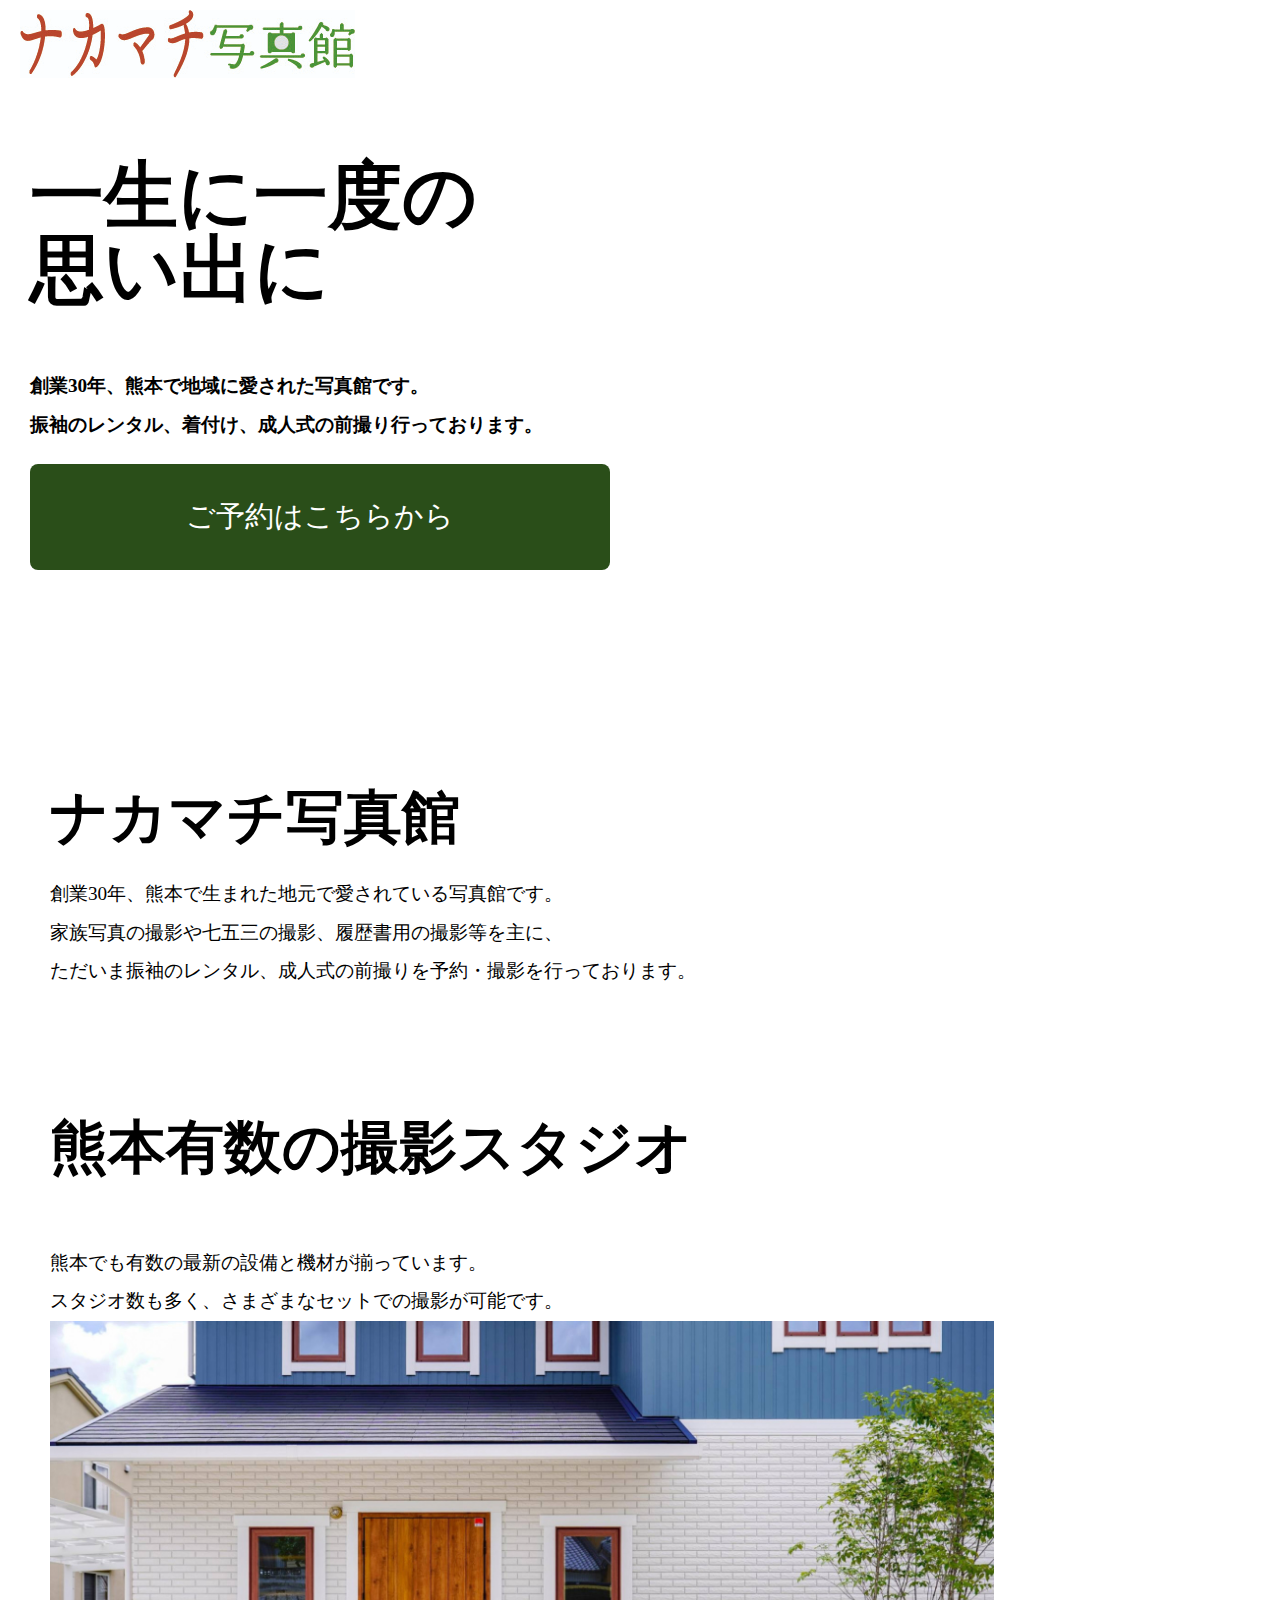
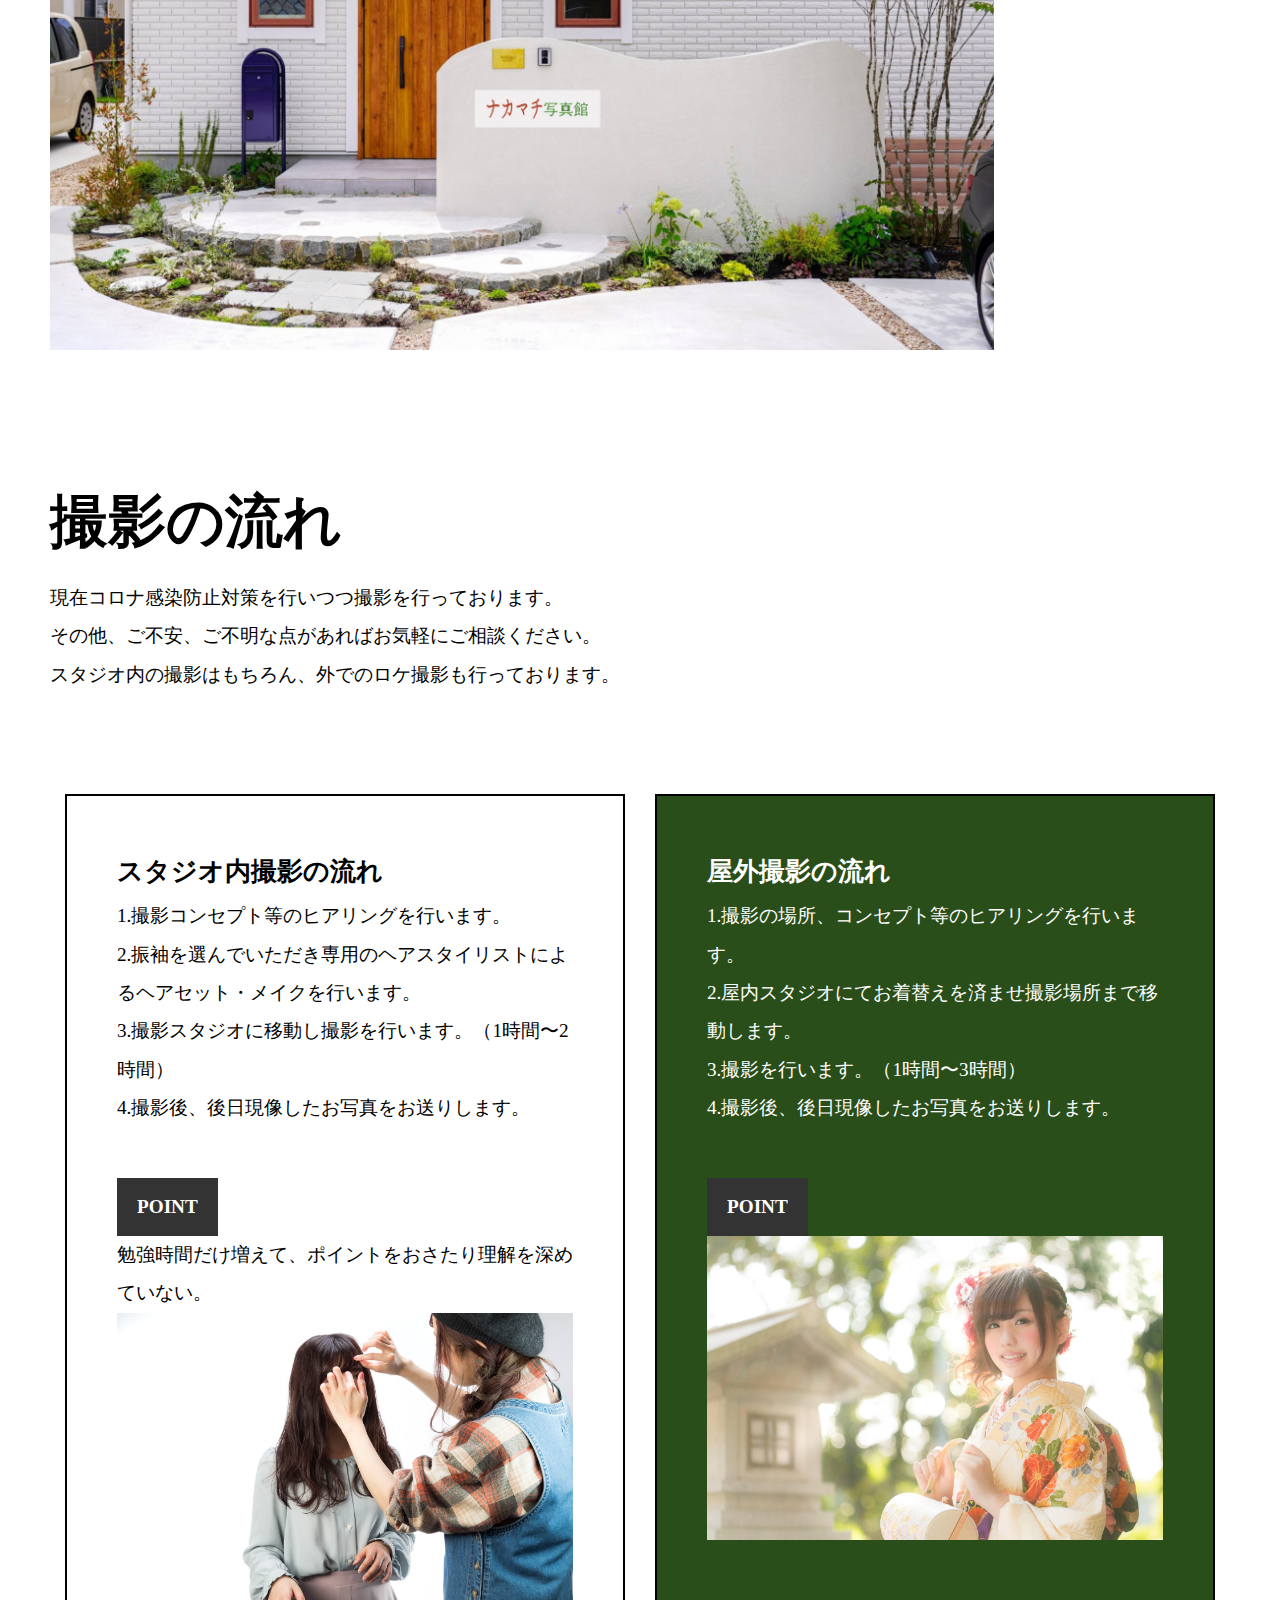
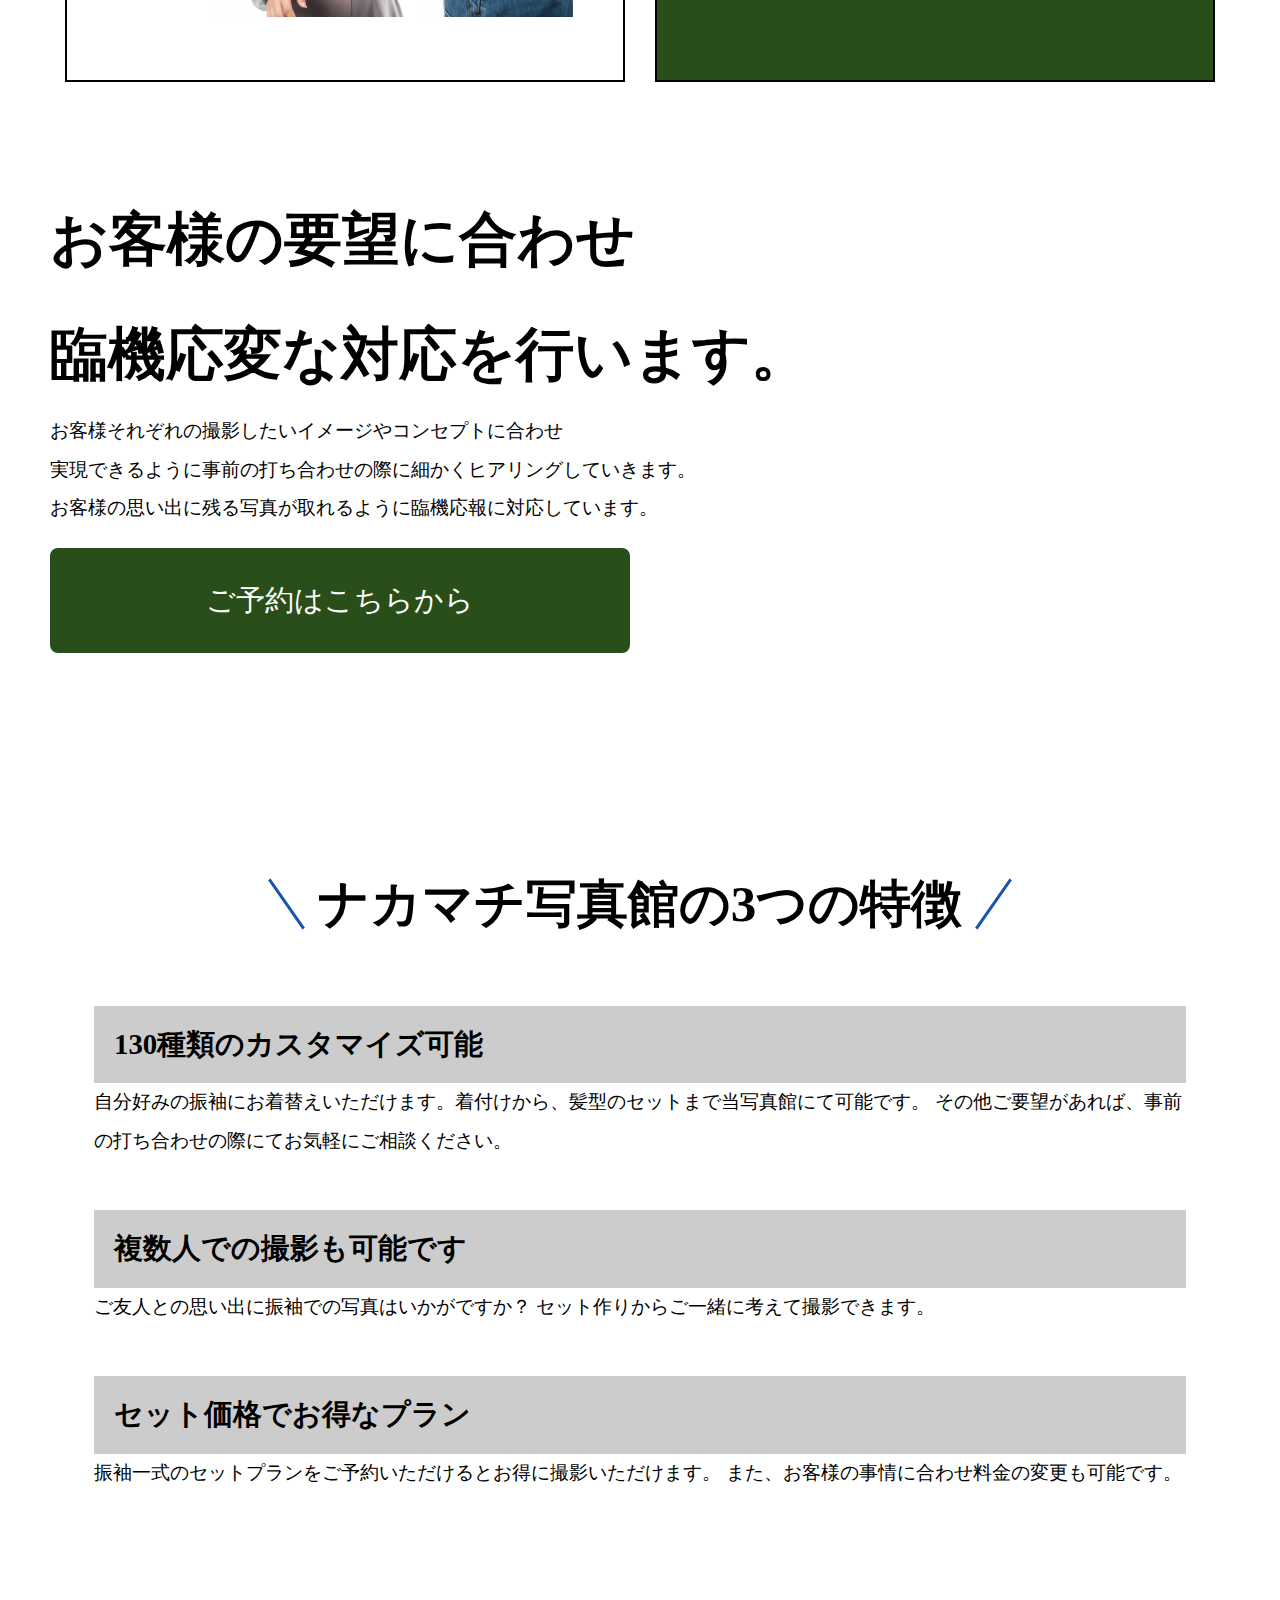
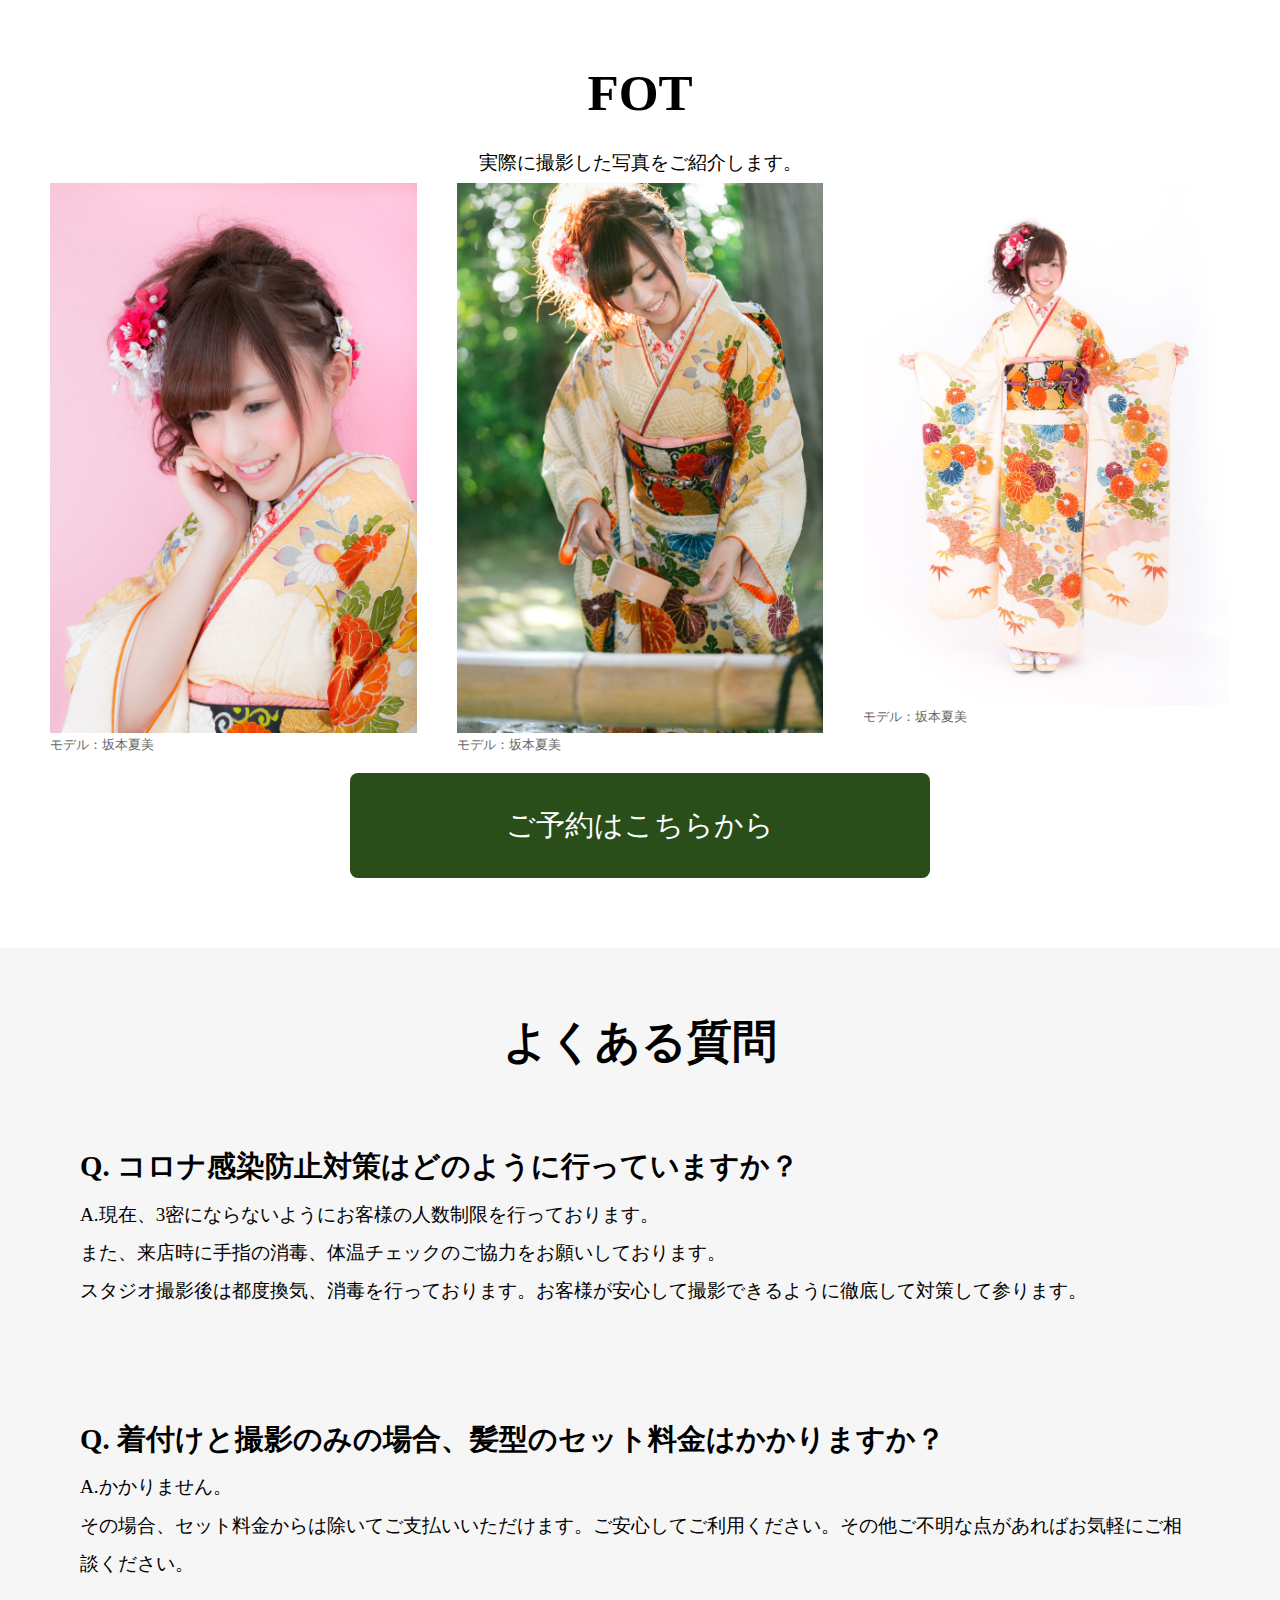
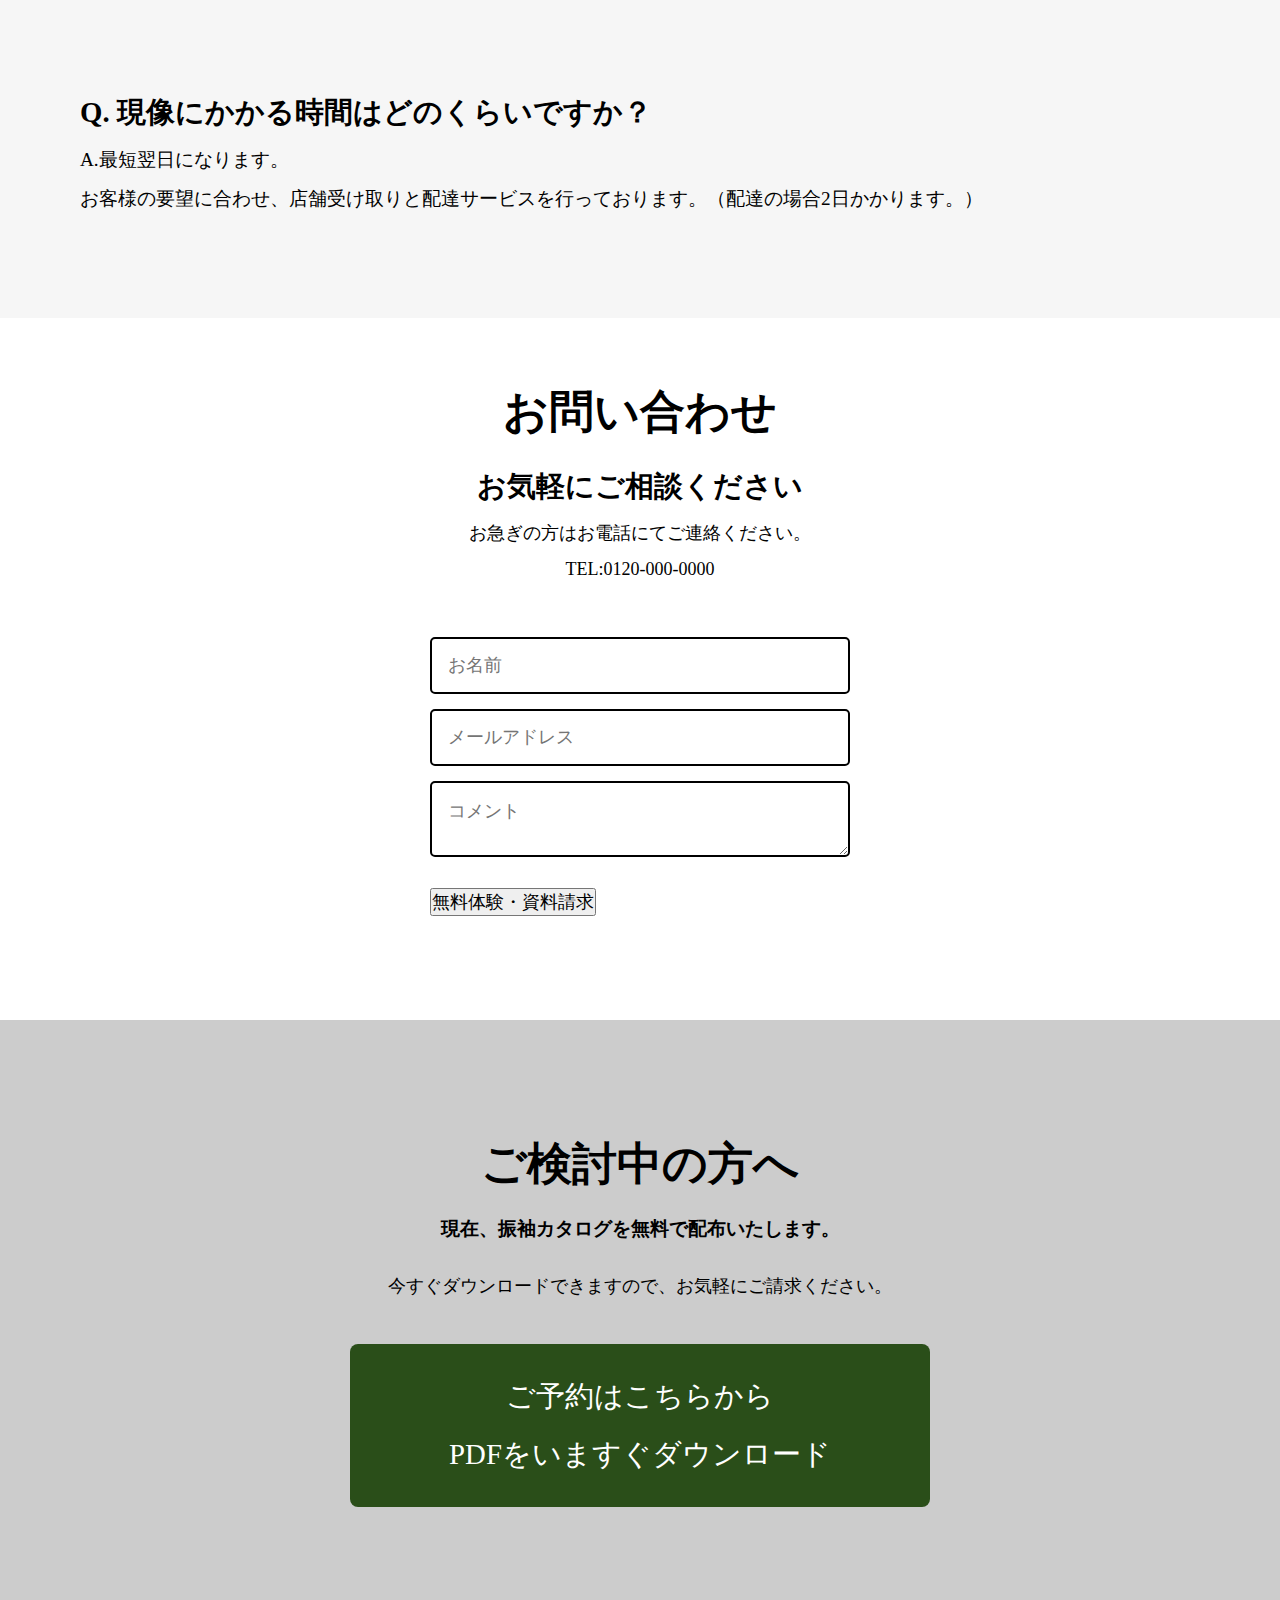
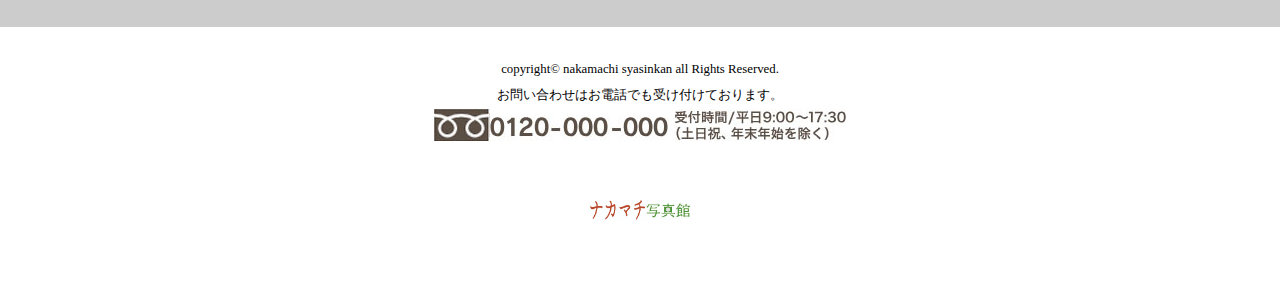
==== lp_tutor_kadai/index.html @ ffc91f4d "Add files via upload" ====
<!doctype html>
<html>
<head>
<meta charset="UTF-8">
<title>振袖レンタルするなら「ナカマチ写真館」</title>
<link href="css/style.css" rel="stylesheet" type="text/css">
<meta name="vieport" content="width=device-width, intial-scale=1">
<meta name="description" content="業界最安の家庭教師はクマデザイン">
</head>

<body>
    <div id="container">
    
    <header>
        <h1 id="logo"><a href="#"><img src="images/1/300ppi/ 1.jpg" alt="ナカマチ写真館"></a></h1>
        </header>
        
        <main>
        <section>
            <div class="mainlayer">
            <div class="layer-txt">一生に一度の<br />思い出に</div>
            <div class="layer-bg"></div>
            <div class="layer-btn">
                <p>創業30年、熊本で地域に愛された写真館です。<br />
                振袖のレンタル、着付け、成人式の前撮り行っております。</p>
                <div class="btncontactarea">
                <a href="#cta" class="btn_blue"><span class="bl__text">ご予約はこちらから</span></a>
                </div>
                </div>
            </div><!--/mainlayer-->
            </section>
            
            
            
            <section>
                <div class="problem">
                <h2>ナカマチ写真館<span class="break-sm"></span></h2>
                <p>創業30年、熊本で生まれた地元で愛されている写真館です。<br />
                <span class="break-sm">家族写真の撮影や七五三の撮影、履歴書用の撮影等を主に、</span><br />
                ただいま振袖のレンタル、成人式の前撮りを予約・撮影を行っております。<br />
                </p>
                
                <h3>熊本有数の撮影スタジオ</h3>
                <p><br />
                熊本でも有数の最新の設備と機材が揃っています。<br  />
                スタジオ数も多く、さまざまなセットでの撮影が可能です。</p>
                
                <img src="images/41193473_m.jpg" alt="4:2:4" class="ai">
                
                <h3>撮影の流れ</h3>
                <p>現在コロナ感染防止対策を行いつつ撮影を行っております。<br />
                その他、ご不安、ご不明な点があればお気軽にご相談ください。<br />
                スタジオ内の撮影はもちろん、外でのロケ撮影も行っております。</p>
                
                <div class="yesnorow">
                <div class="yesnobox">
                    <h4>スタジオ内撮影の流れ</h4>
                    <p>1.撮影コンセプト等のヒアリングを行います。</p>
                    <p>2.振袖を選んでいただき専用のヘアスタイリストによるヘアセット・メイクを行います。</p>
                    <p>3.撮影スタジオに移動し撮影を行います。（1時間〜2時間）</p>
                    <p>4.撮影後、後日現像したお写真をお送りします。</p>
                <h5>POINT</h5>
                    <div class="pointdetail">勉強時間だけ増えて、ポイントをおさたり理解を深めていない。</div>
                    <img src="images/1/yuka522053_TP_V.jpg" alt="髪をセットしている様子">
                    </div>
                    <div class="yesnobox yes">
                    <h4>屋外撮影の流れ</h4>
                    <p>1.撮影の場所、コンセプト等のヒアリングを行います。</p>
                    <p>2.屋内スタジオにてお着替えを済ませ撮影場所まで移動します。</p>
                    <p>3.撮影を行います。（1時間〜3時間）</p>
                    <p>4.撮影後、後日現像したお写真をお送りします。</p>
                <h5>POINT</h5>
                     <div class="pointdetail"></div>
                    <img src="images/1/kys150922136993_TP_V.jpg" alt="屋外撮影">
                </div>
                </div>
                
                <h3>お客様の要望に合わせ<br />臨機応変な対応を行います。</h3>
                <p>お客様それぞれの撮影したいイメージやコンセプトに合わせ<br />
                実現できるように事前の打ち合わせの際に細かくヒアリングしていきます。</p>
                <p>お客様の思い出に残る写真が取れるように臨機応報に対応しています。</p>
                    <div class="btncontactarea">
                    <a href="#cta" class="btn_blue"><span class="bl__text">ご予約はこちらから</span></a>
                    </div>
                </div><!--/problem-->
                </section>
                
                <section>
                <div class="howto">
                <h2>ナカマチ写真館の3つの特徴</h2>
                    <dl>
                    <dt>130種類のカスタマイズ可能</dt>
                    <dd>自分好みの振袖にお着替えいただけます。着付けから、髪型のセットまで当写真館にて可能です。
                        その他ご要望があれば、事前の打ち合わせの際にてお気軽にご相談ください。</dd>
                    <dt>複数人での撮影も可能です</dt>
                    <dd>ご友人との思い出に振袖での写真はいかがですか？
                        セット作りからご一緒に考えて撮影できます。</dd>
                    <dt>セット価格でお得なプラン</dt>
                    <dd>振袖一式のセットプランをご予約いただけるとお得に撮影いただけます。
                        また、お客様の事情に合わせ料金の変更も可能です。</dd>
                    </dl>
                    </div><!--/howto-->
                </section>
                
                
                
                <section>
                <div class="works">
                <h2>FOT</h2>
                <p class="text-center">実際に撮影した写真をご紹介します。<br />
                    </p>
                    <div class="worksrow">
                    <div class="worksbox">
                        <a href="#" target="_blank"><img src="images/1/KIM150922467562_TP_V.jpg" alt="実際の撮影写真"><br />モデル：坂本夏美</a>
                        </div>
                     <div class="worksbox">
                        <a href="#" target="_blank"><img src="images/1/1205saya0I9A7275_TP_V.jpg" alt="実際の撮影写真"><br />モデル：坂本夏美</a>
                        </div>
                     <div class="worksbox">
                        <a href="#" target="_blank"><img src="images/1/KC150922207342_TP_V.jpg" alt="実際の撮影写真"><br />モデル：坂本夏美</a>
                        </div>
                    </div>
                    <div class="btncontactarea">
                    <a href="#cta" class="btn_blue m-auto"><span class="bl__text">ご予約はこちらから</span></a>
                    </div>
                </div><!--/works-->
                </section>
                
                
                
                <section>
                <div class="faq">
                <h2>よくある質問</h2>
                    <div class="faqlist">
                    <div class="faqtitle">Q. コロナ感染防止対策はどのように行っていますか？</div>
                    <div class="faqdeztail">
                    A.現在、3密にならないようにお客様の人数制限を行っております。<br />
                    また、来店時に手指の消毒、体温チェックのご協力をお願いしております。<br />
                    スタジオ撮影後は都度換気、消毒を行っております。お客様が安心して撮影できるように徹底して対策して参ります。
                    </div>
                    </div>
                    
                    <div class="faqlist">
                    <div class="faqtitle">Q. 着付けと撮影のみの場合、髪型のセット料金はかかりますか？</div>
                    <div class="faqdetail">
                    A.かかりません。<br />
                    その場合、セット料金からは除いてご支払いいただけます。ご安心してご利用ください。その他ご不明な点があればお気軽にご相談ください。<br />
                    </div>
                    </div>
                    
                    <div class="faqlist">
                    <div class="faqtitle">Q. 現像にかかる時間はどのくらいですか？</div>
                    <div class="faqdetail">
                    A.最短翌日になります。<br />
                    お客様の要望に合わせ、店舗受け取りと配達サービスを行っております。（配達の場合2日かかります。）
                    </div>
                    </div>
                    </div><!--/faq-->
                    </section>
                    
                    <section id="cta">
                    <div class="cta">
                        <h2>お問い合わせ</h2>
                        <h3>お気軽にご相談ください</h3>
                        <p>お急ぎの方はお電話にてご連絡ください。<br />TEL:0120-000-0000</p>
                            <form>
                                <input name="name" type="text" class="feedback-input" placeholder="お名前" />
                                <input name="email" type="text" class="feedback-input" placeholder="メールアドレス" />
                                <textarea name="text" class="feedback-input" placeholder="コメント"></textarea>
                                <input type="submit" value="無料体験・資料請求" />                                      
                            </form>
                        </div><!--/cta-->
                    </section>
                    
                    <section>
                    <div class="downroad">
                        <h2>ご検討中の方へ</h2>
                        <h3>現在、振袖カタログを無料で配布いたします。</h3>
                        <p>今すぐダウンロードできますので、お気軽にご請求ください。</p>
                        <div class="btncontactarea">
                        <a href="#cta" class="btn_blue m-auto"><span class="bl__text">ご予約はこちらから<br />
                        PDFをいますぐダウンロード</span></a>
                        </div>
                        </div><!--/downroad-->
                    </section>
             </main>
                    
                    <footer>
                    <small>copyright&copy; nakamachi syasinkan all Rights Reserved.</small><br />
                    お問い合わせはお電話でも受け付けております。
                    <div><img src="images/footer_tel.jpg" alt="telephone"></div>
                    <div class="footer-logo"><a href="#"><img src="images/1/300ppi/ 1.jpg" alt="ナカマチ写真館"></a></div>
                    </footer>
    
    </div><!--/container-->
</body>
</html>
---- lp_tutor_kadai/css/style.css ----
@charset "UTF-8";
* {box-sizing: border-box; margin: 0px; padding: 0px; font-size: 100%;}
body {
    margin: 0px;
    padding: 0px;
    color: #000;
    font-family:”游ゴシック　Medium”, "Yu gothic Medium", "游ゴシック体" ,YuGothic, "ヒラギノ角ゴ　pro w3", "hiragino kaku gothic pro" "メイリオ", Meiryo, "MS Pゴシック" "MS PGothic", sans-serif;
    font-size: 18px;
    line-height: 2;
    background: #fff;
}
img {border: none; max-width: 100%; height: auto;}
a   {color: #666; text-decoration: none; transform: 0.3s;}

.text-center {text-align: center;}
.text-right  {text-align: right;}
.text-left   {text-align: left;}
.m-auto      {margin: auto;}

#container {max-width: 1400px; margin: 0 auto; padding: 0;}
header {padding: 10px 20px;}
header #log img {width: 140px;}
footer {text-align: center; padding: 30px 0px 10px; font-size: 0.8rem;}
footer .footer-logo {width: 100px; margin: 50px auto;}
/* スマホ用調整　*/
@media screen and (max-width:767px){
    #container {width: auto;}
    footer {text-align: center; padding: 10px;}
    .bleak-sm {display: block;}
}

.mainlayer {position: relative; height: 580px;}
.mainlayer .layer-txt {line-height: 1; font-size: 4.6rem; font-weight: bold; padding: 60px 30px;}
.mainlayer .layer-bg {width: 1400px; height: 580px; background: url("../../../../../Documents/hp/定 1.png") no-repeat bottom right; position: absolute; z-index: -1;  right: 0; bottom: 0; }/*max-width→*/
.mainlayer .layer-btn {padding: 0px 30px;}
.mainlayer .layer-btn p {font-size: 1.2rem; font-weight: bold;}
/* スマホ用調整　*/
@media screen and (max-width:767px){
    .mainlayer {height: auto;}
    .mainlayer .layer-txt {font-size: 2.2rem; padding: 40px 10px;}
    .mainlayer .layer-bg {width: auto; height: 460px; position:inline;}
    .mainlayer .layer-btn {padding: 30px 20px; width: auto;}
}

.problem {background:#fff; font-size:1.2rem; color:#000; padding:80px 50px;}
.problem h2 {font-size:3.6rem; }
.problem h3 {font-size:3.6rem;  margin-top: 100px;}
.problem h4 {font-size:1.6rem; font-weight:bold; color: #000;}
.problem h5 {font-size:1.2rem; font-weight:bold; color: #fff; background:#333; display:inline-block; padding:10px 20px; margin-top:50px;}
.problem img.ai {width:80%;}
.problem .yesnorow {display: flex; justify-content: space-between; margin-top: 100px; }
.problem .yesnobox {width: 50%; border: solid 2px #000; padding: 50px; margin: 0 15px;}
.problem .yes {background: #2A4E19; color: #fff; }
.problem .yes h4 {color: #fff;}
.problem .yes h5 {background:#333;}
/* スマホ用調整　*/
@media screen and (max-width:767px){
    .problem {padding: 50px 20px;}
    .problem h2 {font-size: 2.4rem; color: #000; line-height: 1.2; margin-bottom: 20px;}
    .problem h3 {font-size: 2.2rem; color: #000; line-height: 1.2; margin-bottom: 20px;}
    .problem img.ai {width: 100%;}
    .problem .yesnorow {display: block;}
    .problem .yesnobox {width: 100%; padding: 20px; margin: 0 0 50px 0; }
}

.howto {font-size: 2.2rem; color: #000; padding: 50px 30px; margin: auto; width: 90%;}
.howto h2 {font-size: 3.2rem; font-weight: bold; display: flex; justify-content: center; align-items: center; margin: 50px 0;}
.howto h2::before, .howto h2::after {content: ''; width: 3px; height: 60px; background: #1755aa;}
.howto h2::before {margin-right: 30px; transform: rotate(-35deg);}
.howto h2::after {margin-left: 30px; transform: rotate(35deg);}
.howto dl {padding: 0px 0px; margin-bottom: 20px;}
.howto dt {font-size: 1.8rem; font-weight: bold; background: #ccc; padding: 10px 20px;}
.howto dd {font-size: 1.2rem; margin-bottom: 50px;}
/* スマホ用調整　*/
@media screen and (max-width:767px){
    .howto {padding: 0; width: 98%;}
    .howto h2 {font-size: 1.8rem; padding: 20px 0;}
    .howto dt {font-size: 1.4rem;}
    .howto dd {padding: 20px;}
}

.works {font-size: 1.2rem; color: #000; padding: 50px 30px;}
.works h2 {font-size: 3.2rem; font-weight: bold; text-align: center;}
.works .worksrow {display: flex; justify-content: space-between;}
.works .worksrow .worksbox {width: calc(100%/3); padding: 0 20px; font-size: 0.8rem; line-height: 1rem;}
/* スマホ用調整　*/
@media screen and (max-width:767px){
    .works h2 {font-size: 2.2rem;}
    .works p {font-size: 1.2rem;}
    .works .worksrow .worksbox {padding: 0 5px;}
}

.faq {background:#F6F6F6; font-size: 1.2rem; color: #000; padding: 50px 30px;}
.faq h2 {font-size: 2.8rem; font-weight: bold; text-align: center;}
.faqlist {padding: 50px;}
.faq .faqtitle {font-size: 1.8rem; font-weight: bold;}
.faq .faqdetail{  }
/* スマホ用調整　*/
@media screen and (max-width:767px){
    .faq {padding: 30px 20px;}
    .faq h2 {font-size: 2.2rem;}
    .faqlist {padding: 0px 0px 50px 0px;}
}

.cta {padding: 50px 30px;}
.cta h2 {font-size: 2.8rem; font-weight: bold; text-align: center;}
.cta h3 {font-size: 1.8rem; font-weight: bold; text-align: center;}
.cta p {text-align: center;}
.cta form {max-width: 420px; margin: 50px auto;}
.cta .feedback-input {border-radius: 5px; border: 2px solid #000; padding: 16px; margin-bottom: 15px; width: 100%;}
.cta .feedback-input:focus {border-radius: 2px solid #000;}
.ct textarea {height: 150px; line-height: 150%; resize: vertical;}
[typu="submit"] {
    width: 100%; background: #f000; border-radius: 5px; border: 0; cursor: pointer;
    color: #fff; font-size: 24px; padding: 10px 0; transform: all 0.3s;
}
[typu="submit"]:hover {background: #000;}
/* スマホ用調整　*/
@media screen and (max-width:767px){
    .cta {padding: 30px 20px;}
    .cta h2 {font-size: 1.8rem;}
}

.downroad {background: #ccc; padding: 100px 20px;}
.downroad h2 {font-size: 2.8rem; font-weight: bold; text-align: center;}
.downroad h3 {font-size: 1.2rem; font-weight: bold; text-align: center;}
.downroad p {text-align: center; padding: 20px;}
/* スマホ用調整　*/
@media screen and (max-width:767px){
    .downroad {padding: 50px 20px;}
    .downroad h2 {font-size: 1.8rem;}
    .downroad h3 {text-align: left;}
    .downroad p {text-align: left;}
}

.btncontactarea {margin: 20px 0;}
.btncontactarea a.btn_blue {display: block; padding: 1.5rem 3.0rem; border-radius: 8px; transform: 0.3s; max-width: 580px; background:#2A4E19;}
.btncontactarea a.btn_blue span.bl__text {display: block; position: relative; text-align: center; color: #fff; font-size: 1.8rem;}
a.btn_blue:hover {background: #01b5d0;}
/* スマホ用調整　*/
@media screen and (max-width:767px){
    .btncontactarea a.btn_blue {max-width: 100%; padding: 1.5rem 1.2rem;}
    .btncontactarea a.btn_blue span.bl__text {font-size: 1.2rem;}
}
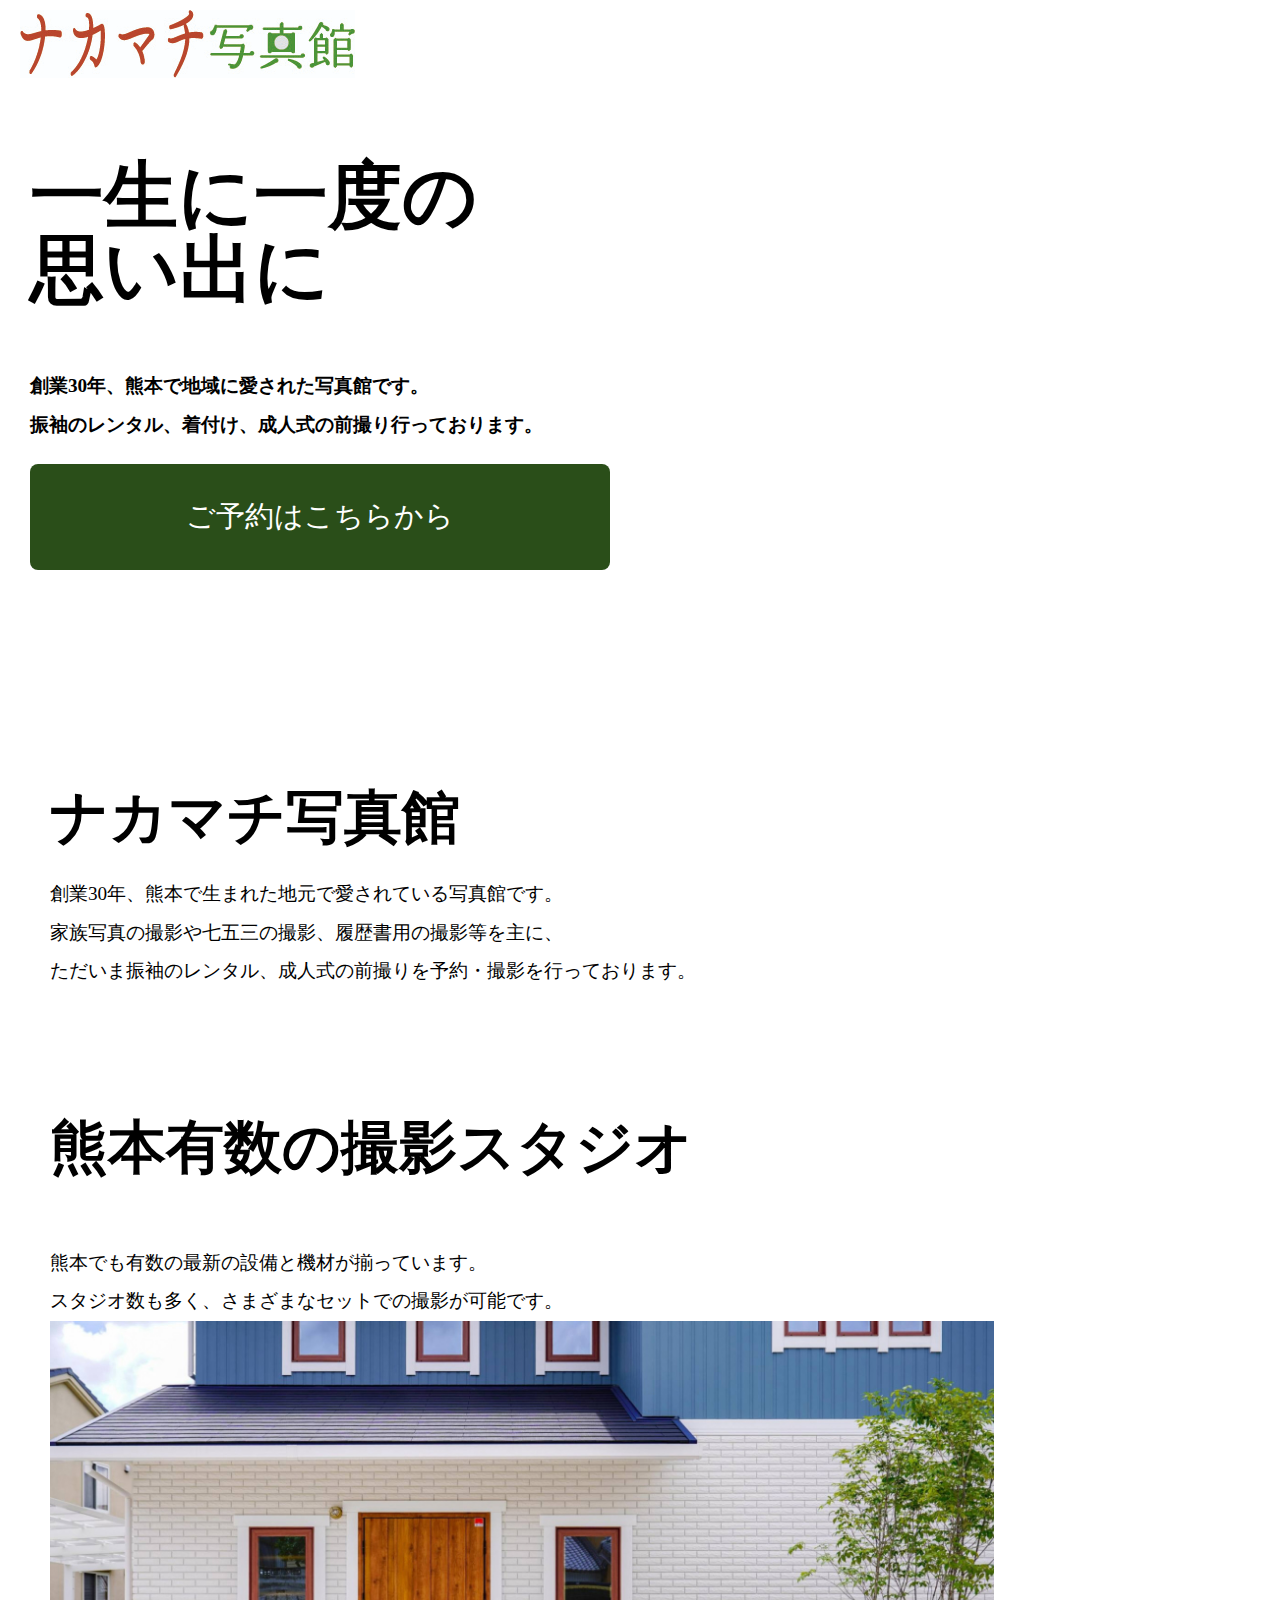
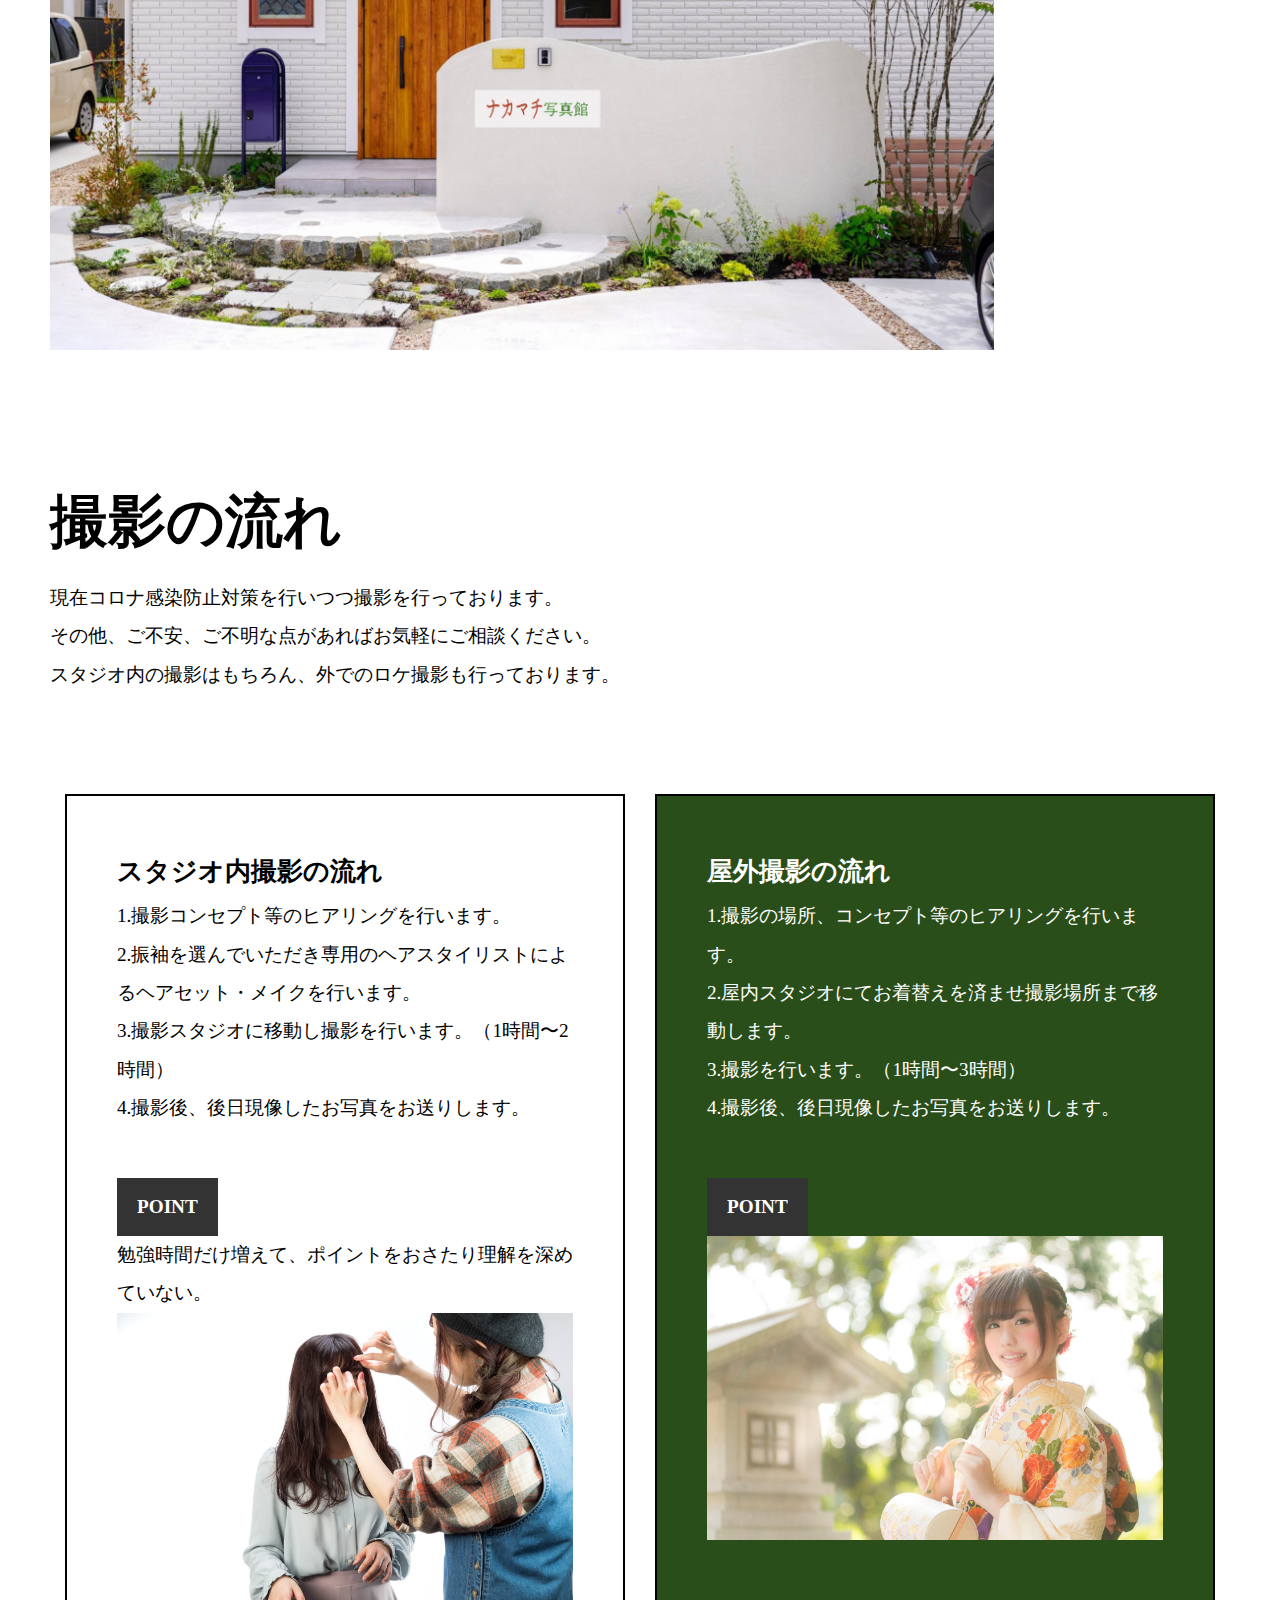
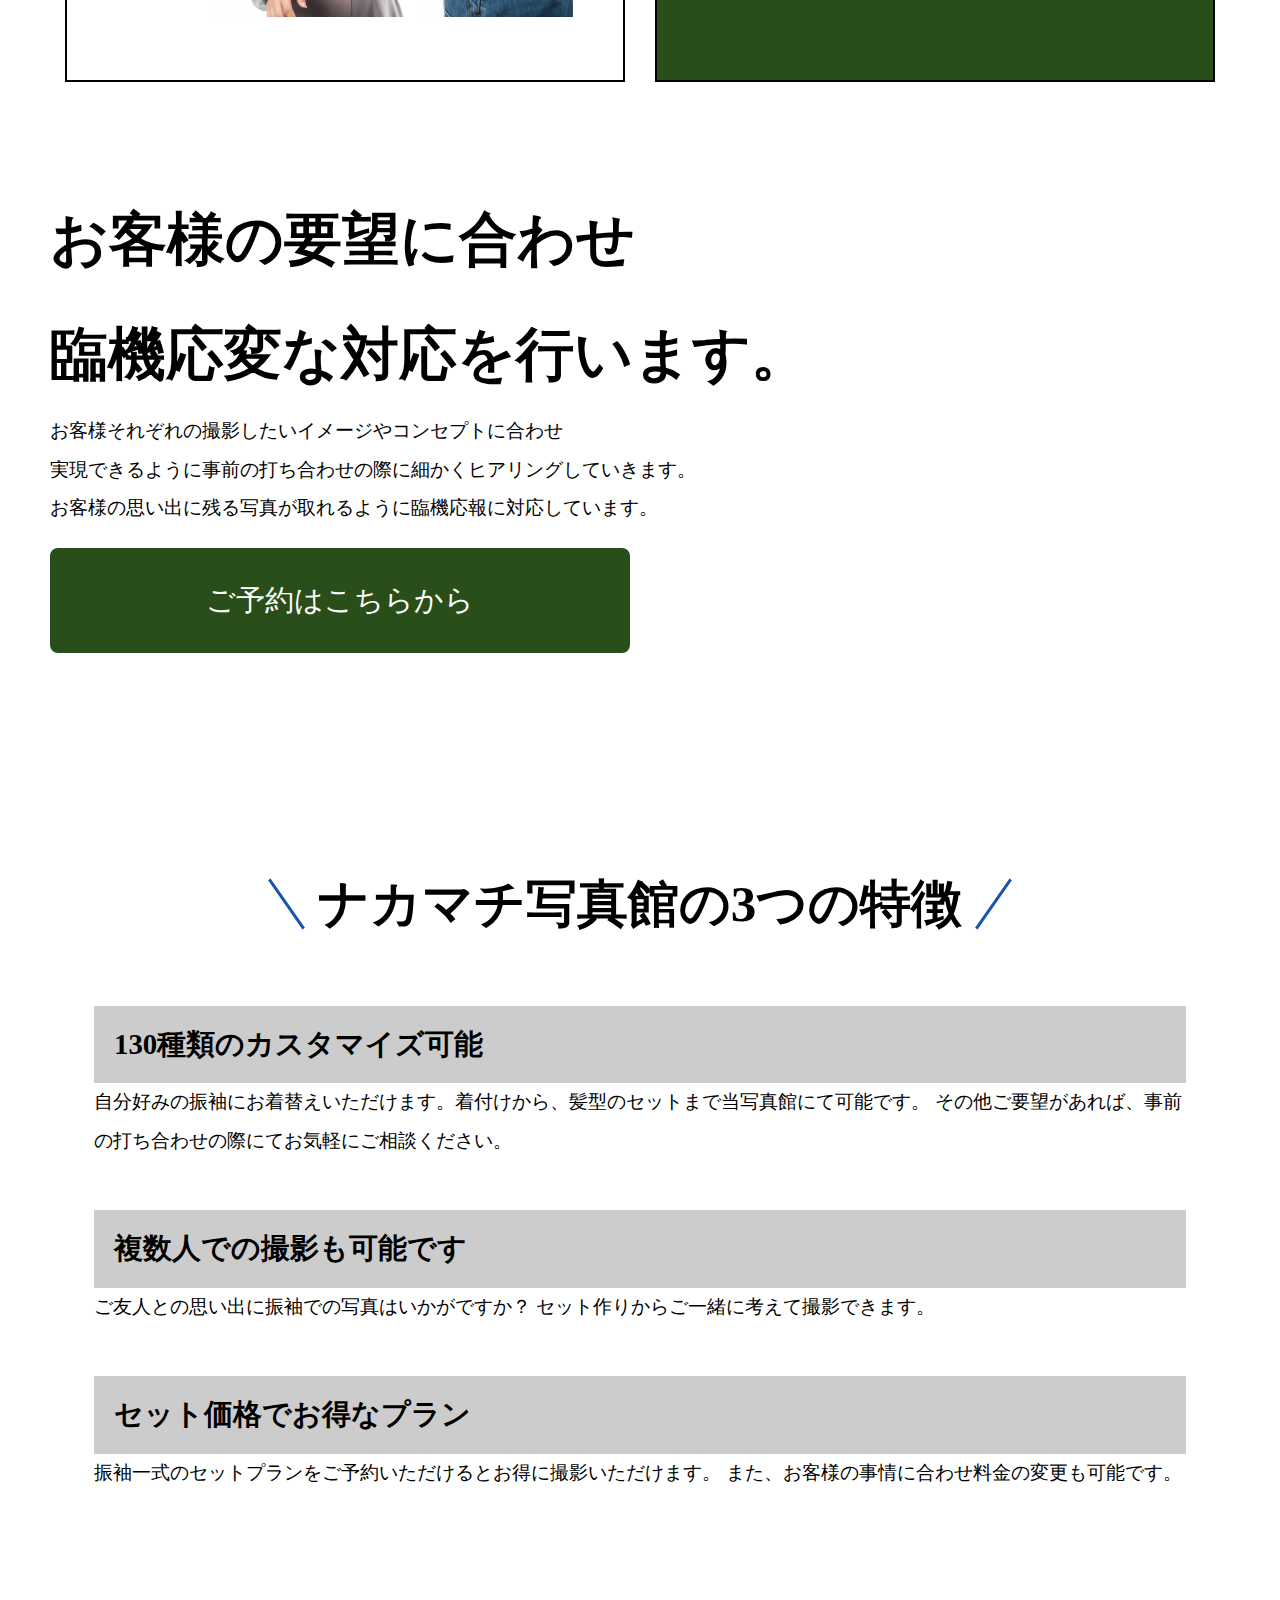
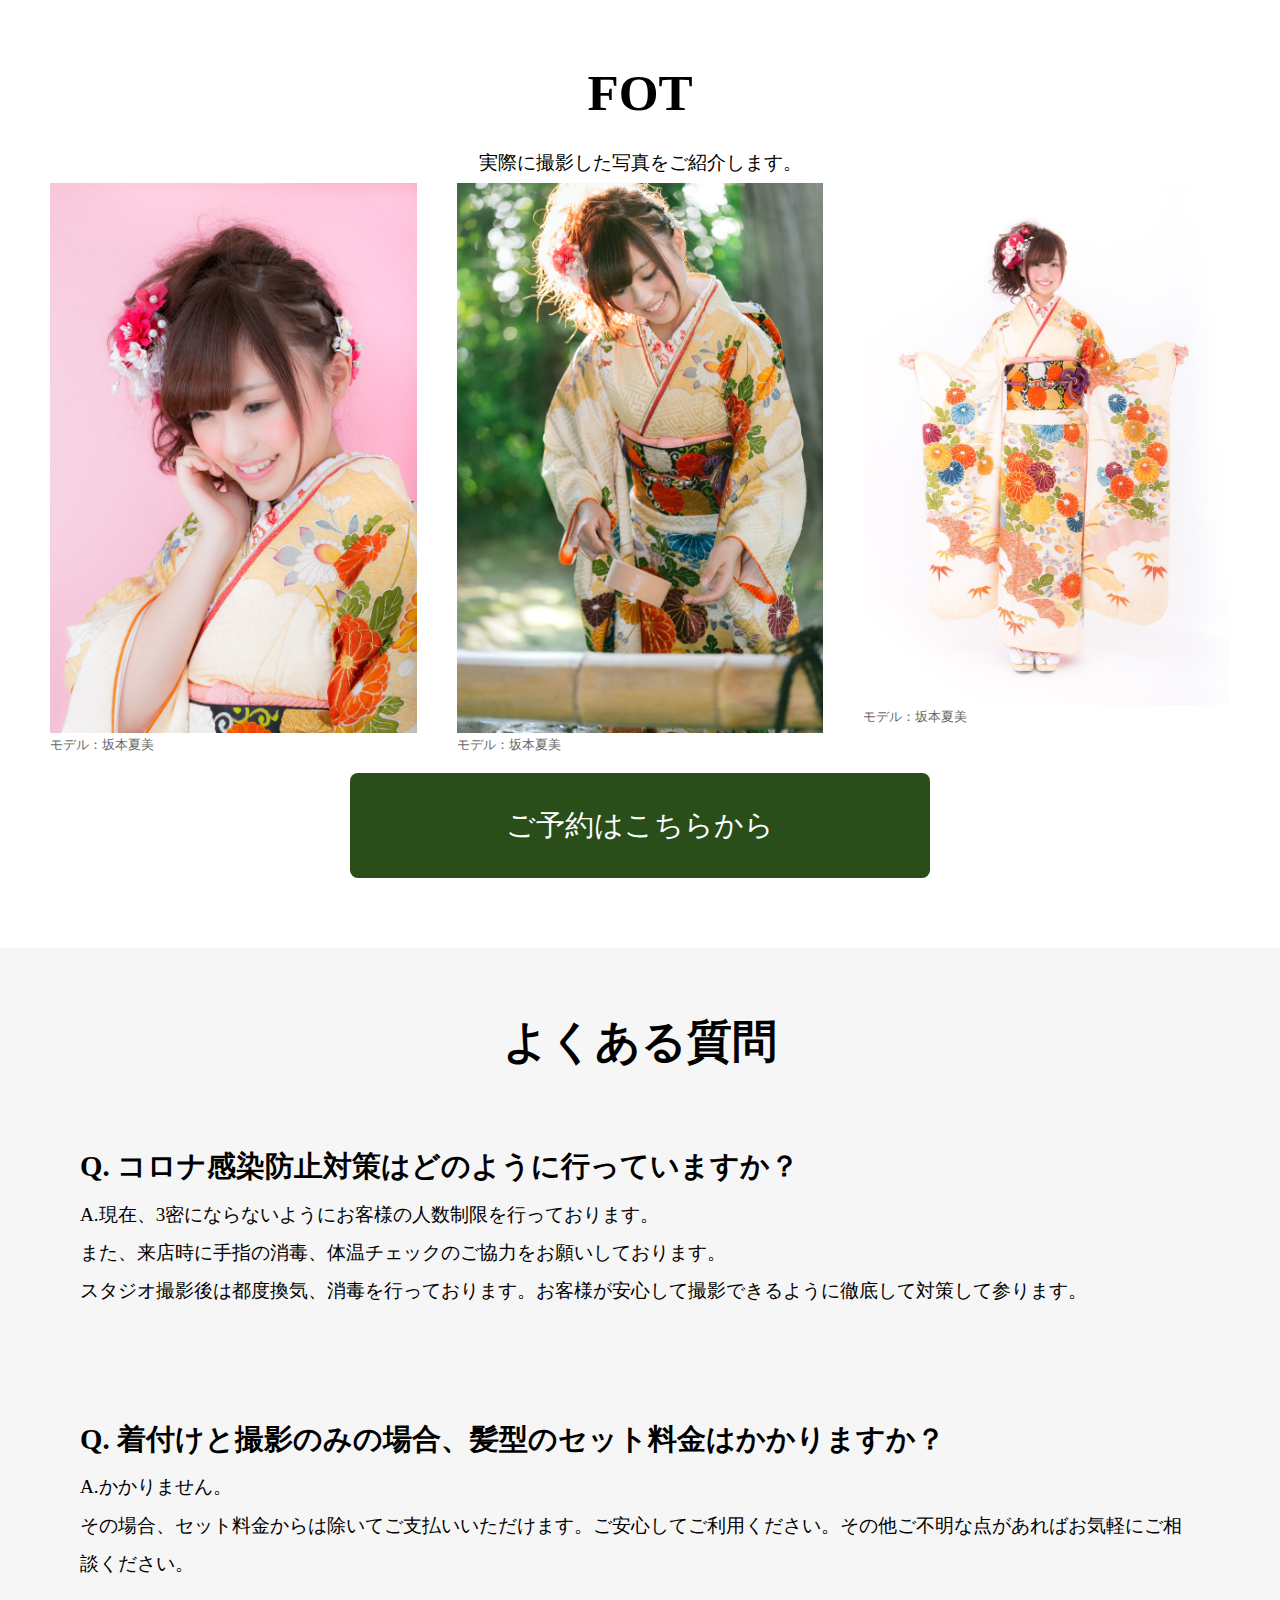
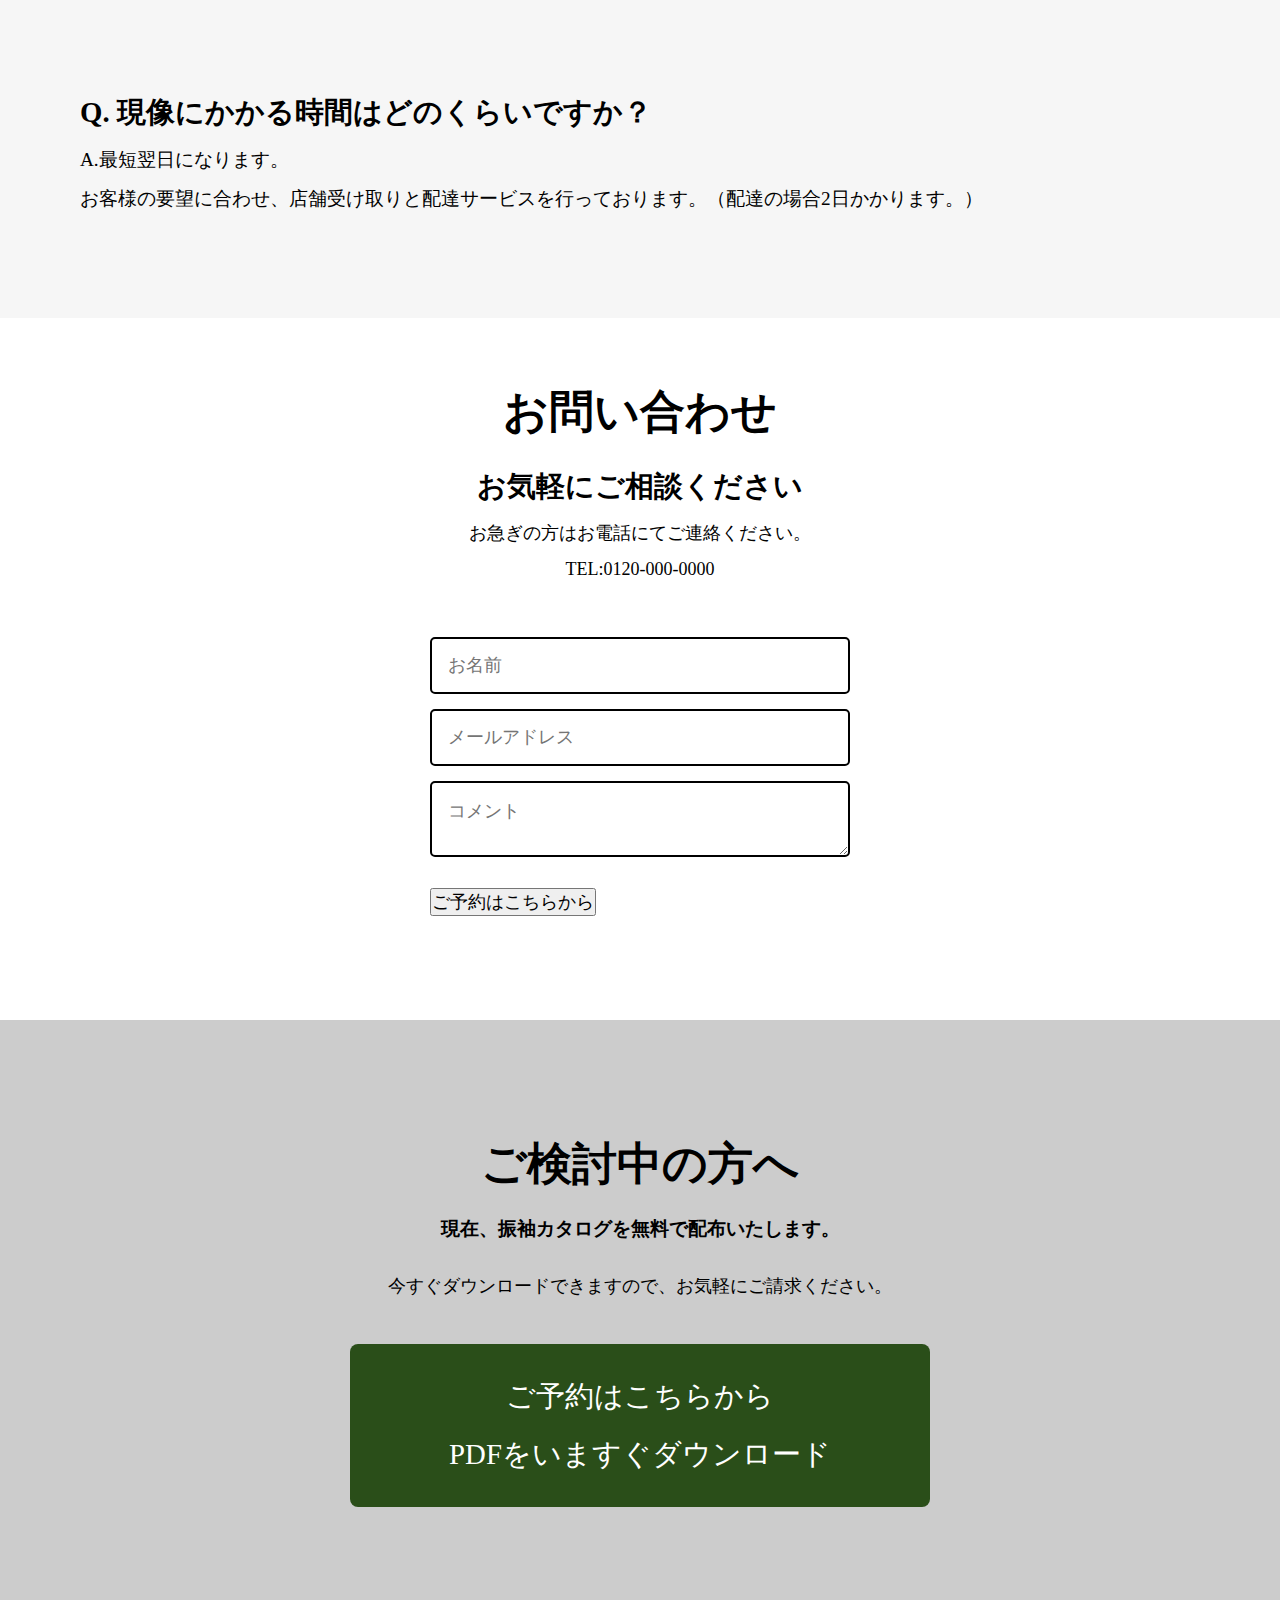
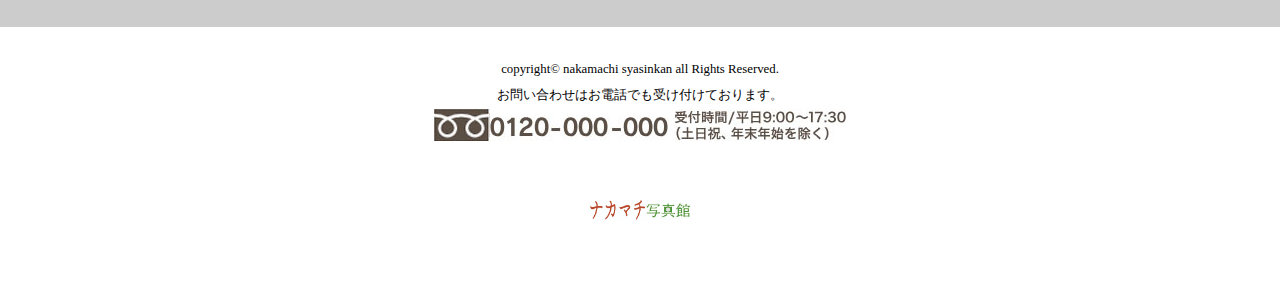
==== commit a7a9bb42: "Add files via upload" ====
--- a/lp_tutor_kadai/index.html
+++ b/lp_tutor_kadai/index.html
@@ -12,7 +12,7 @@
     <div id="container">
     
     <header>
-        <h1 id="logo"><a href="#"><img src="images/1/300ppi/ 1.jpg" alt="ナカマチ写真館"></a></h1>
+        <h1 id="logo"><a href="#"><img src="images/ 1.jpg" alt="ナカマチ写真館"></a></h1>
         </header>
         
         <main>
@@ -61,7 +61,7 @@
                     <p>4.撮影後、後日現像したお写真をお送りします。</p>
                 <h5>POINT</h5>
                     <div class="pointdetail">勉強時間だけ増えて、ポイントをおさたり理解を深めていない。</div>
-                    <img src="images/1/yuka522053_TP_V.jpg" alt="髪をセットしている様子">
+                    <img src="images/yuka522053_TP_V.jpg" alt="髪をセットしている様子">
                     </div>
                     <div class="yesnobox yes">
                     <h4>屋外撮影の流れ</h4>
@@ -71,7 +71,7 @@
                     <p>4.撮影後、後日現像したお写真をお送りします。</p>
                 <h5>POINT</h5>
                      <div class="pointdetail"></div>
-                    <img src="images/1/kys150922136993_TP_V.jpg" alt="屋外撮影">
+                    <img src="images/kys150922136993_TP_V.jpg" alt="屋外撮影">
                 </div>
                 </div>
                 
@@ -111,13 +111,13 @@
                     </p>
                     <div class="worksrow">
                     <div class="worksbox">
-                        <a href="#" target="_blank"><img src="images/1/KIM150922467562_TP_V.jpg" alt="実際の撮影写真"><br />モデル：坂本夏美</a>
+                        <a href="#" target="_blank"><img src="images/KIM150922467562_TP_V.jpg" alt="実際の撮影写真"><br />モデル：坂本夏美</a>
                         </div>
                      <div class="worksbox">
-                        <a href="#" target="_blank"><img src="images/1/1205saya0I9A7275_TP_V.jpg" alt="実際の撮影写真"><br />モデル：坂本夏美</a>
+                        <a href="#" target="_blank"><img src="images/1205saya0I9A7275_TP_V.jpg" alt="実際の撮影写真"><br />モデル：坂本夏美</a>
                         </div>
                      <div class="worksbox">
-                        <a href="#" target="_blank"><img src="images/1/KC150922207342_TP_V.jpg" alt="実際の撮影写真"><br />モデル：坂本夏美</a>
+                        <a href="#" target="_blank"><img src="images/KC150922207342_TP_V.jpg" alt="実際の撮影写真"><br />モデル：坂本夏美</a>
                         </div>
                     </div>
                     <div class="btncontactarea">
@@ -167,7 +167,7 @@
                                 <input name="name" type="text" class="feedback-input" placeholder="お名前" />
                                 <input name="email" type="text" class="feedback-input" placeholder="メールアドレス" />
                                 <textarea name="text" class="feedback-input" placeholder="コメント"></textarea>
-                                <input type="submit" value="無料体験・資料請求" />                                      
+                                <input type="submit" value="ご予約はこちらから" />                                      
                             </form>
                         </div><!--/cta-->
                     </section>
@@ -189,7 +189,7 @@
                     <small>copyright&copy; nakamachi syasinkan all Rights Reserved.</small><br />
                     お問い合わせはお電話でも受け付けております。
                     <div><img src="images/footer_tel.jpg" alt="telephone"></div>
-                    <div class="footer-logo"><a href="#"><img src="images/1/300ppi/ 1.jpg" alt="ナカマチ写真館"></a></div>
+                    <div class="footer-logo"><a href="#"><img src="images/ 1.jpg" alt="ナカマチ写真館"></a></div>
                     </footer>
     
     </div><!--/container-->
--- a/lp_tutor_kadai/css/style.css
+++ b/lp_tutor_kadai/css/style.css
@@ -31,14 +31,15 @@
 
 .mainlayer {position: relative; height: 580px;}
 .mainlayer .layer-txt {line-height: 1; font-size: 4.6rem; font-weight: bold; padding: 60px 30px;}
-.mainlayer .layer-bg {width: 1400px; height: 580px; background: url("../../../../../Documents/hp/定 1.png") no-repeat bottom right; position: absolute; z-index: -1;  right: 0; bottom: 0; }/*max-width→*/
+.mainlayer .layer-bg {width: 1400px; height: 580px; background: url("../../../../../Documents/hp/ header.png") 
+no-repeat bottom right; position: absolute; z-index: -1;  right: 0; bottom: 0; }/*max-width→*/
 .mainlayer .layer-btn {padding: 0px 30px;}
 .mainlayer .layer-btn p {font-size: 1.2rem; font-weight: bold;}
 /* スマホ用調整　*/
 @media screen and (max-width:767px){
     .mainlayer {height: auto;}
     .mainlayer .layer-txt {font-size: 2.2rem; padding: 40px 10px;}
-    .mainlayer .layer-bg {width: auto; height: 460px; position:inline;}
+    .mainlayer .layer-bg {width: auto; height: 460px; position:initial;}
     .mainlayer .layer-btn {padding: 30px 20px; width: auto;}
 }
 
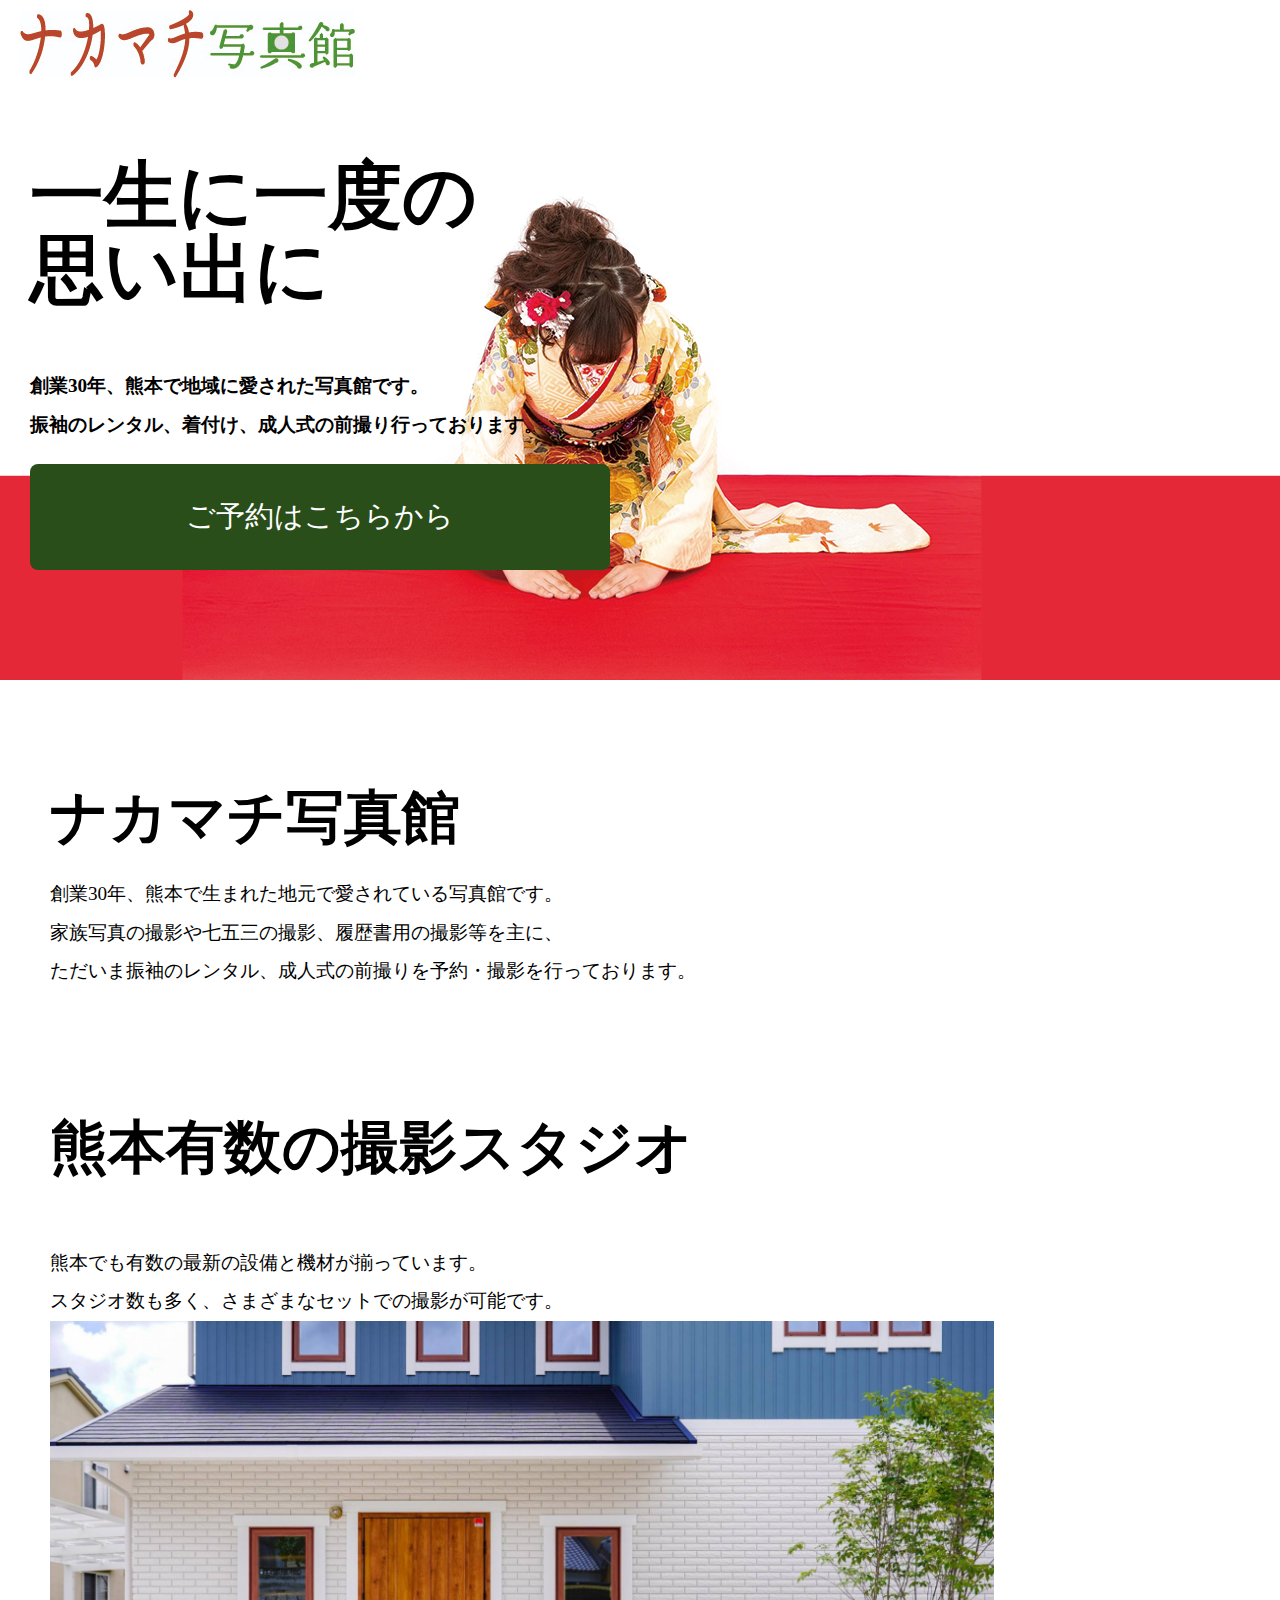
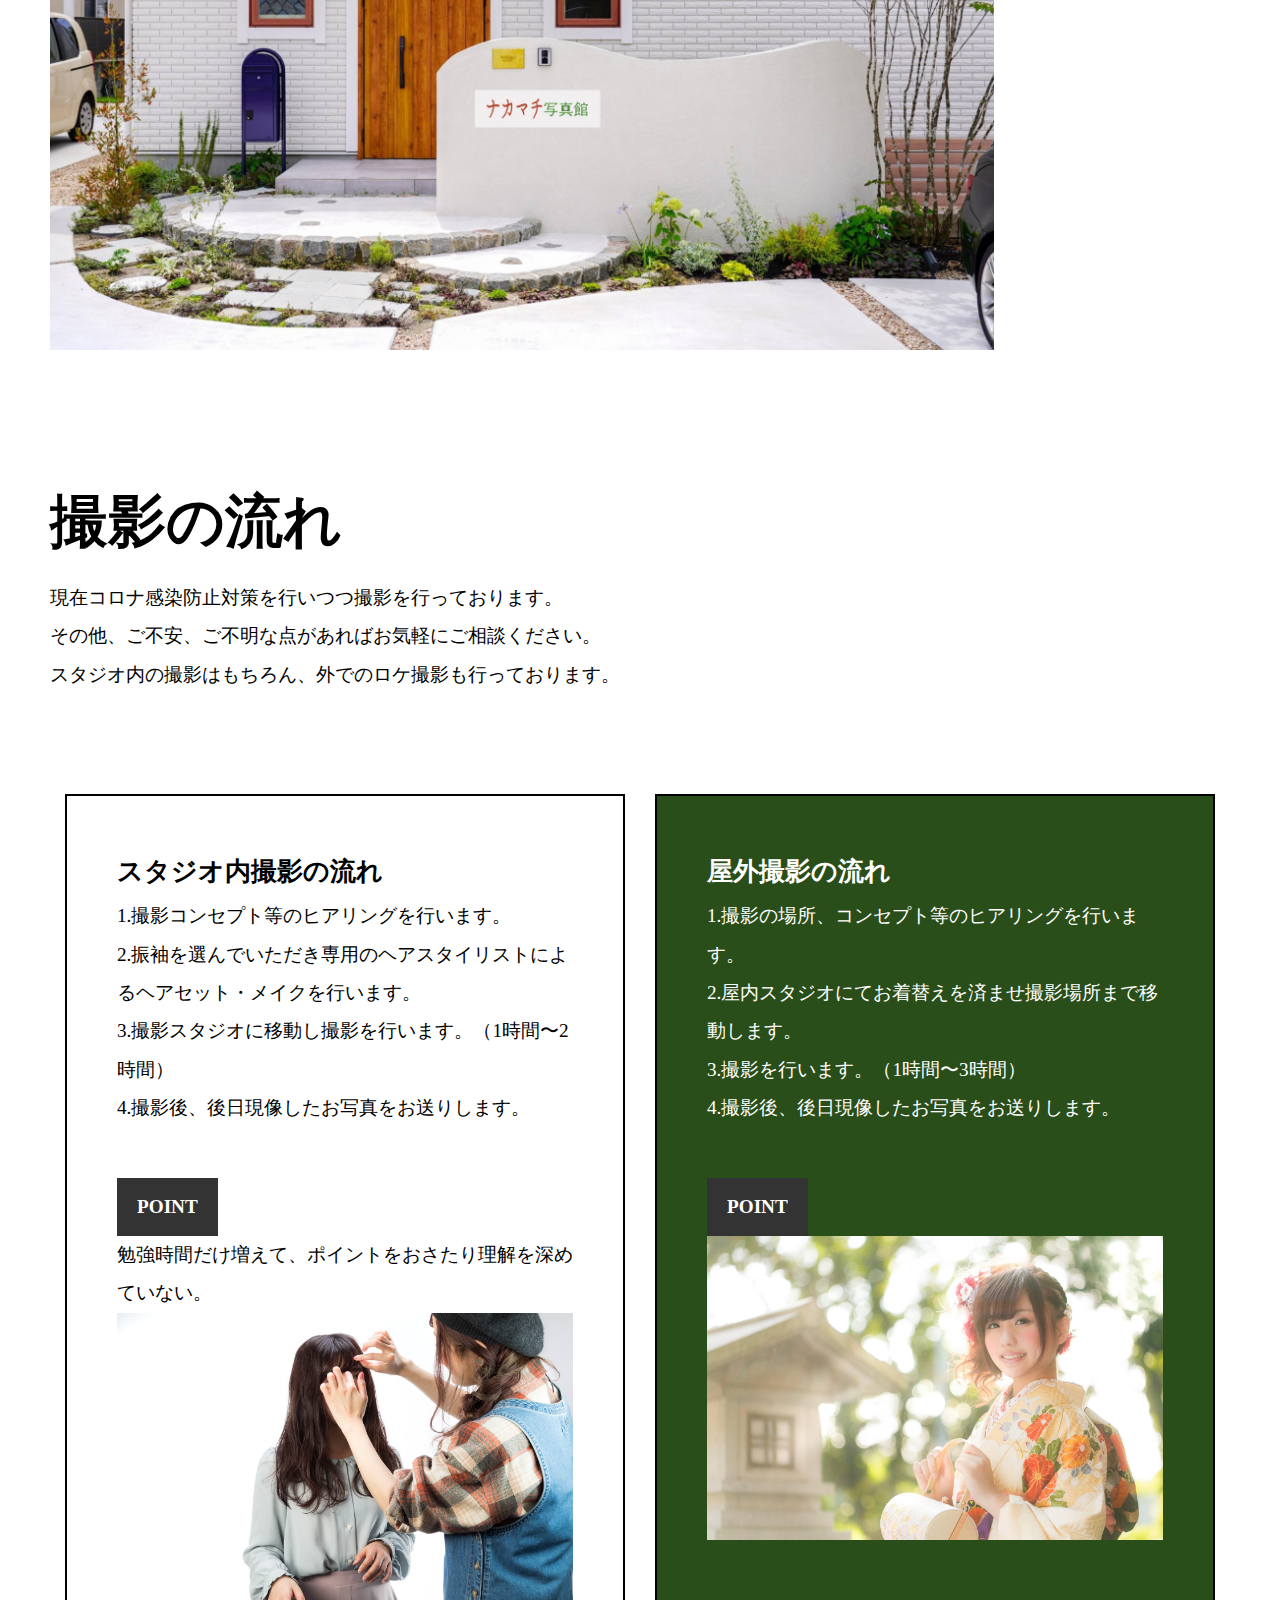
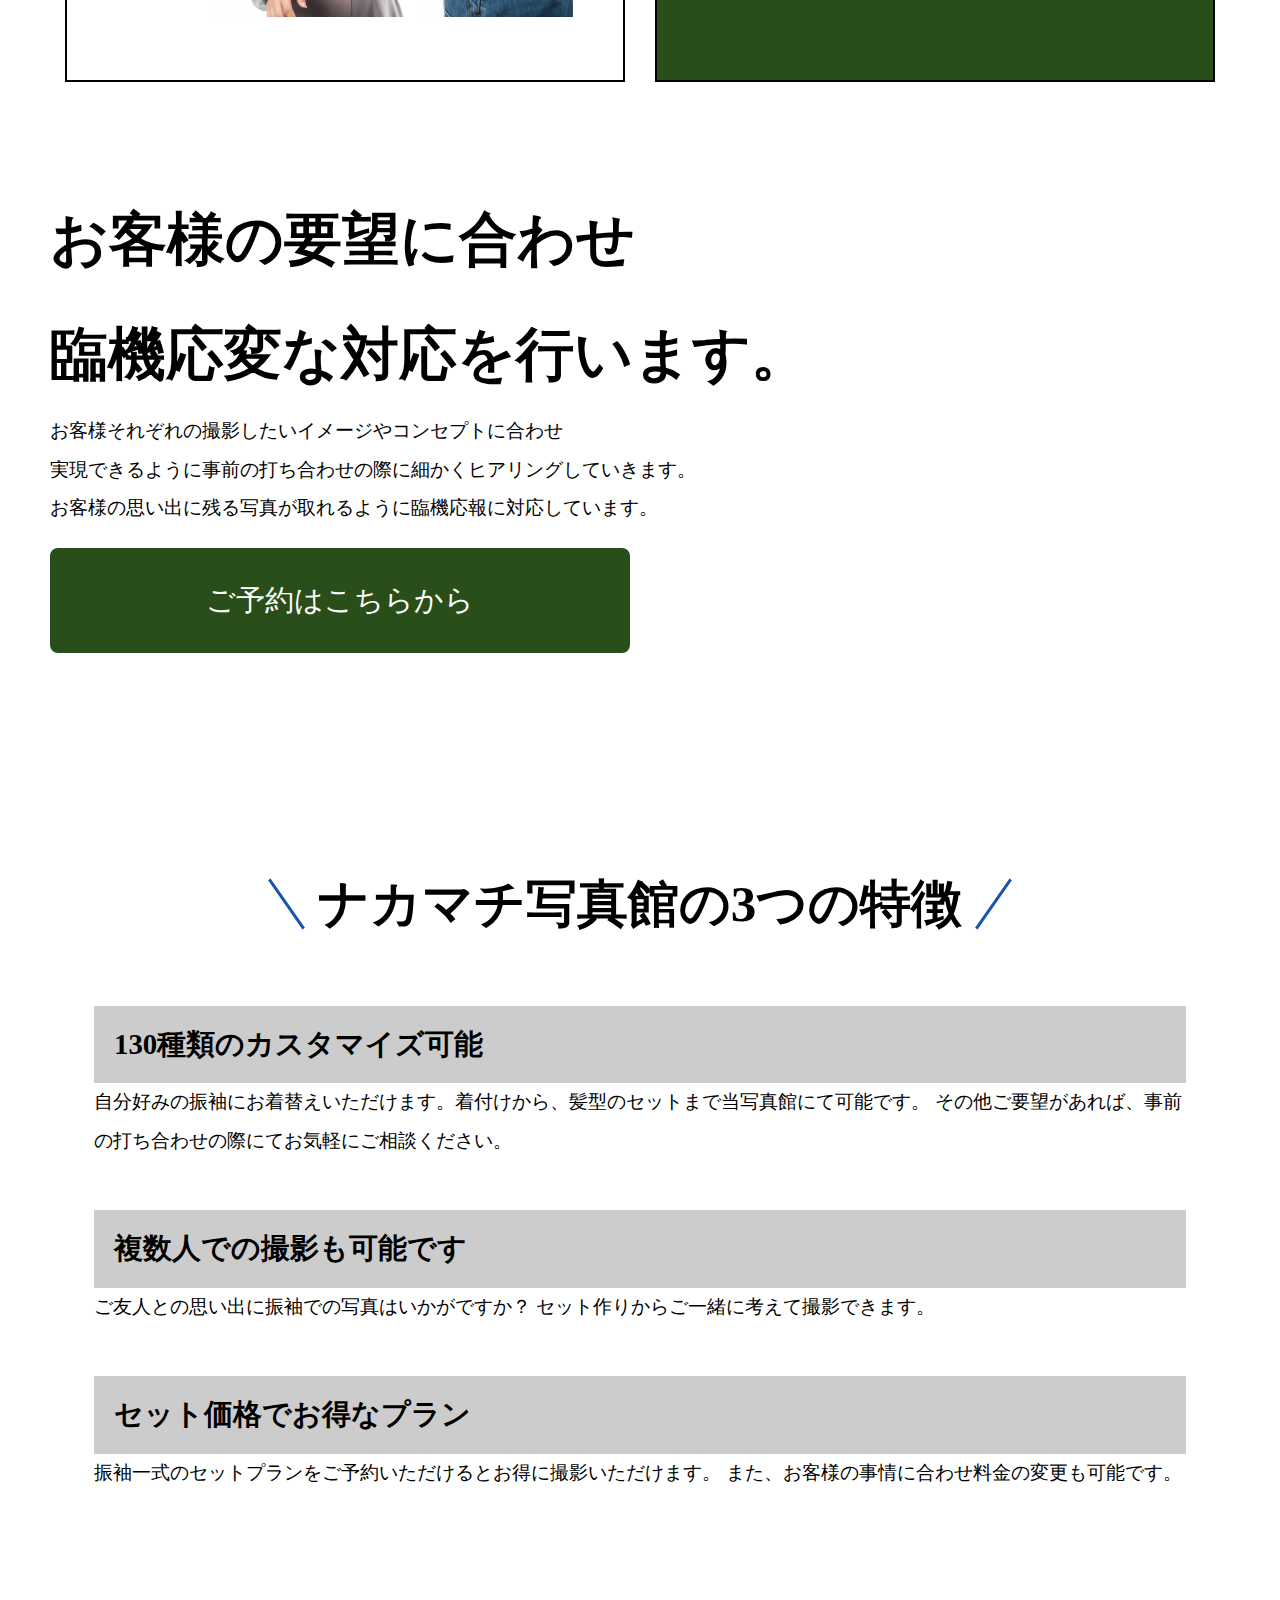
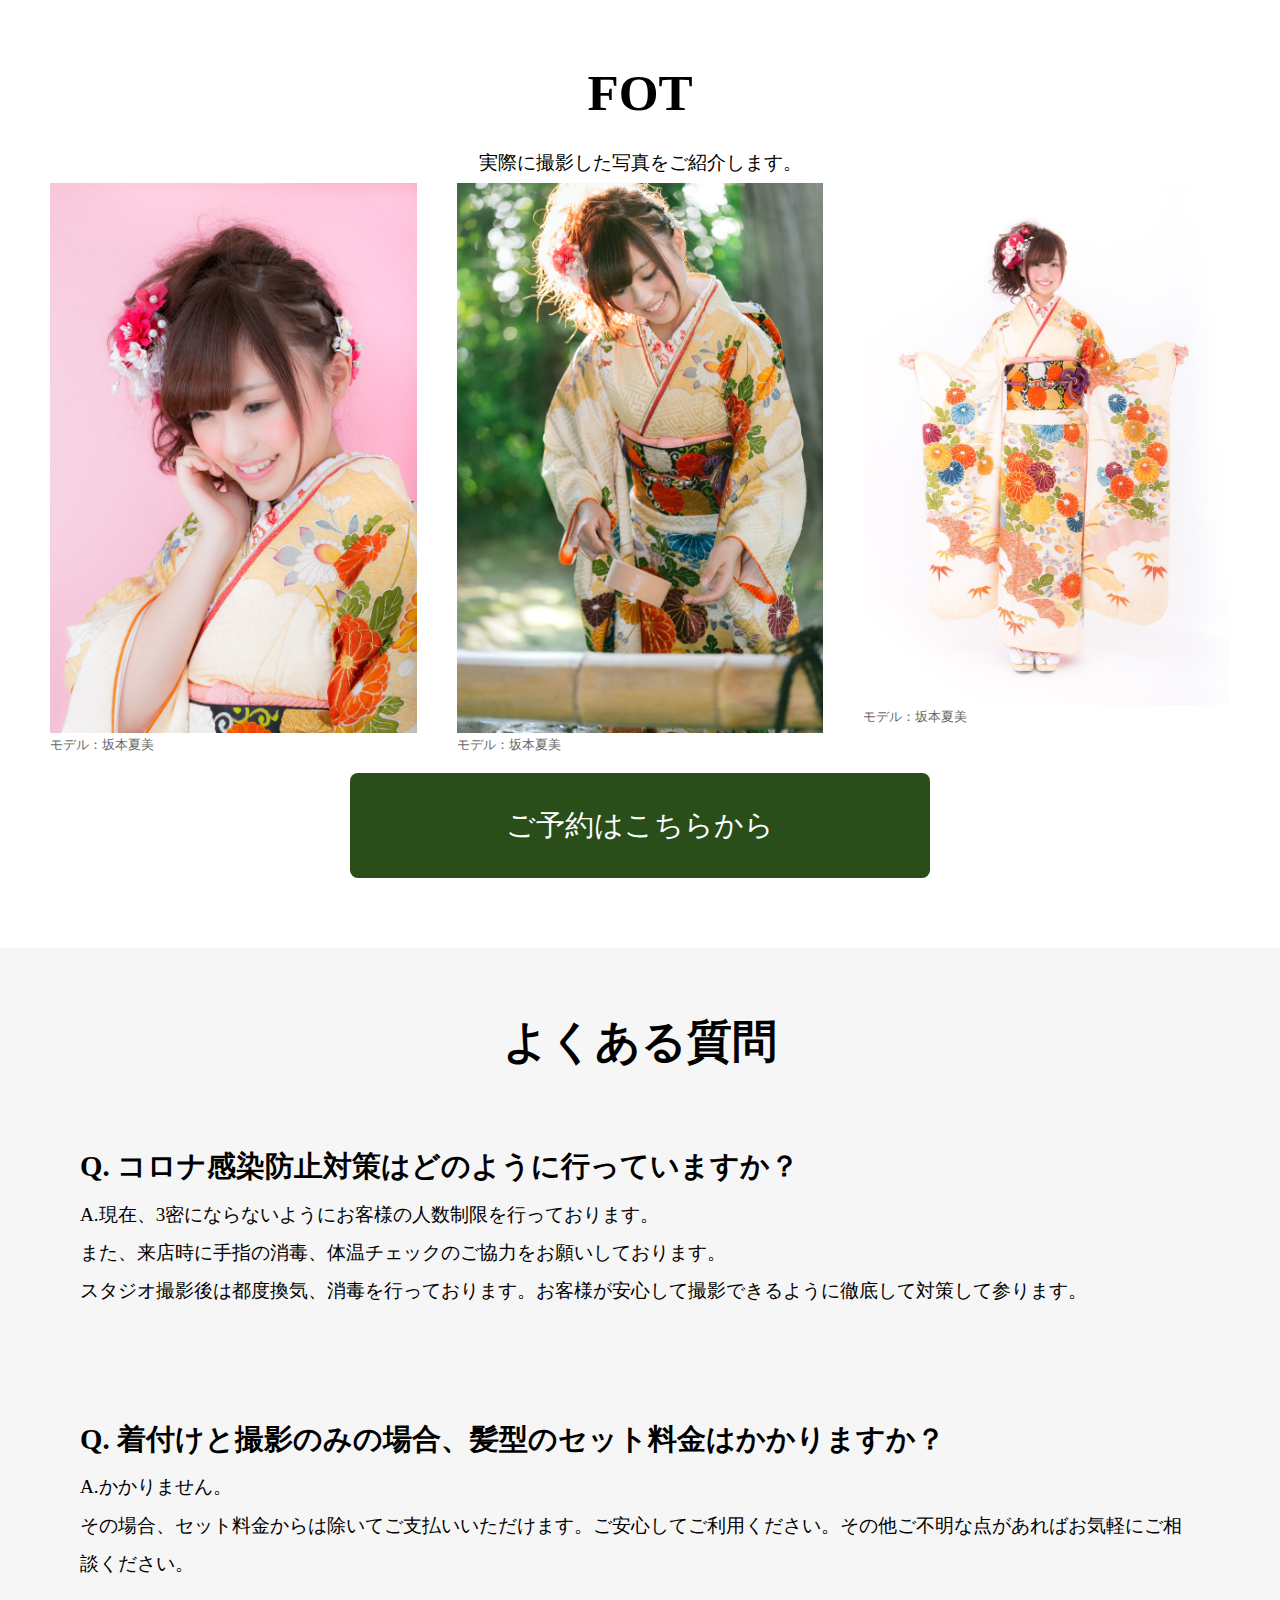
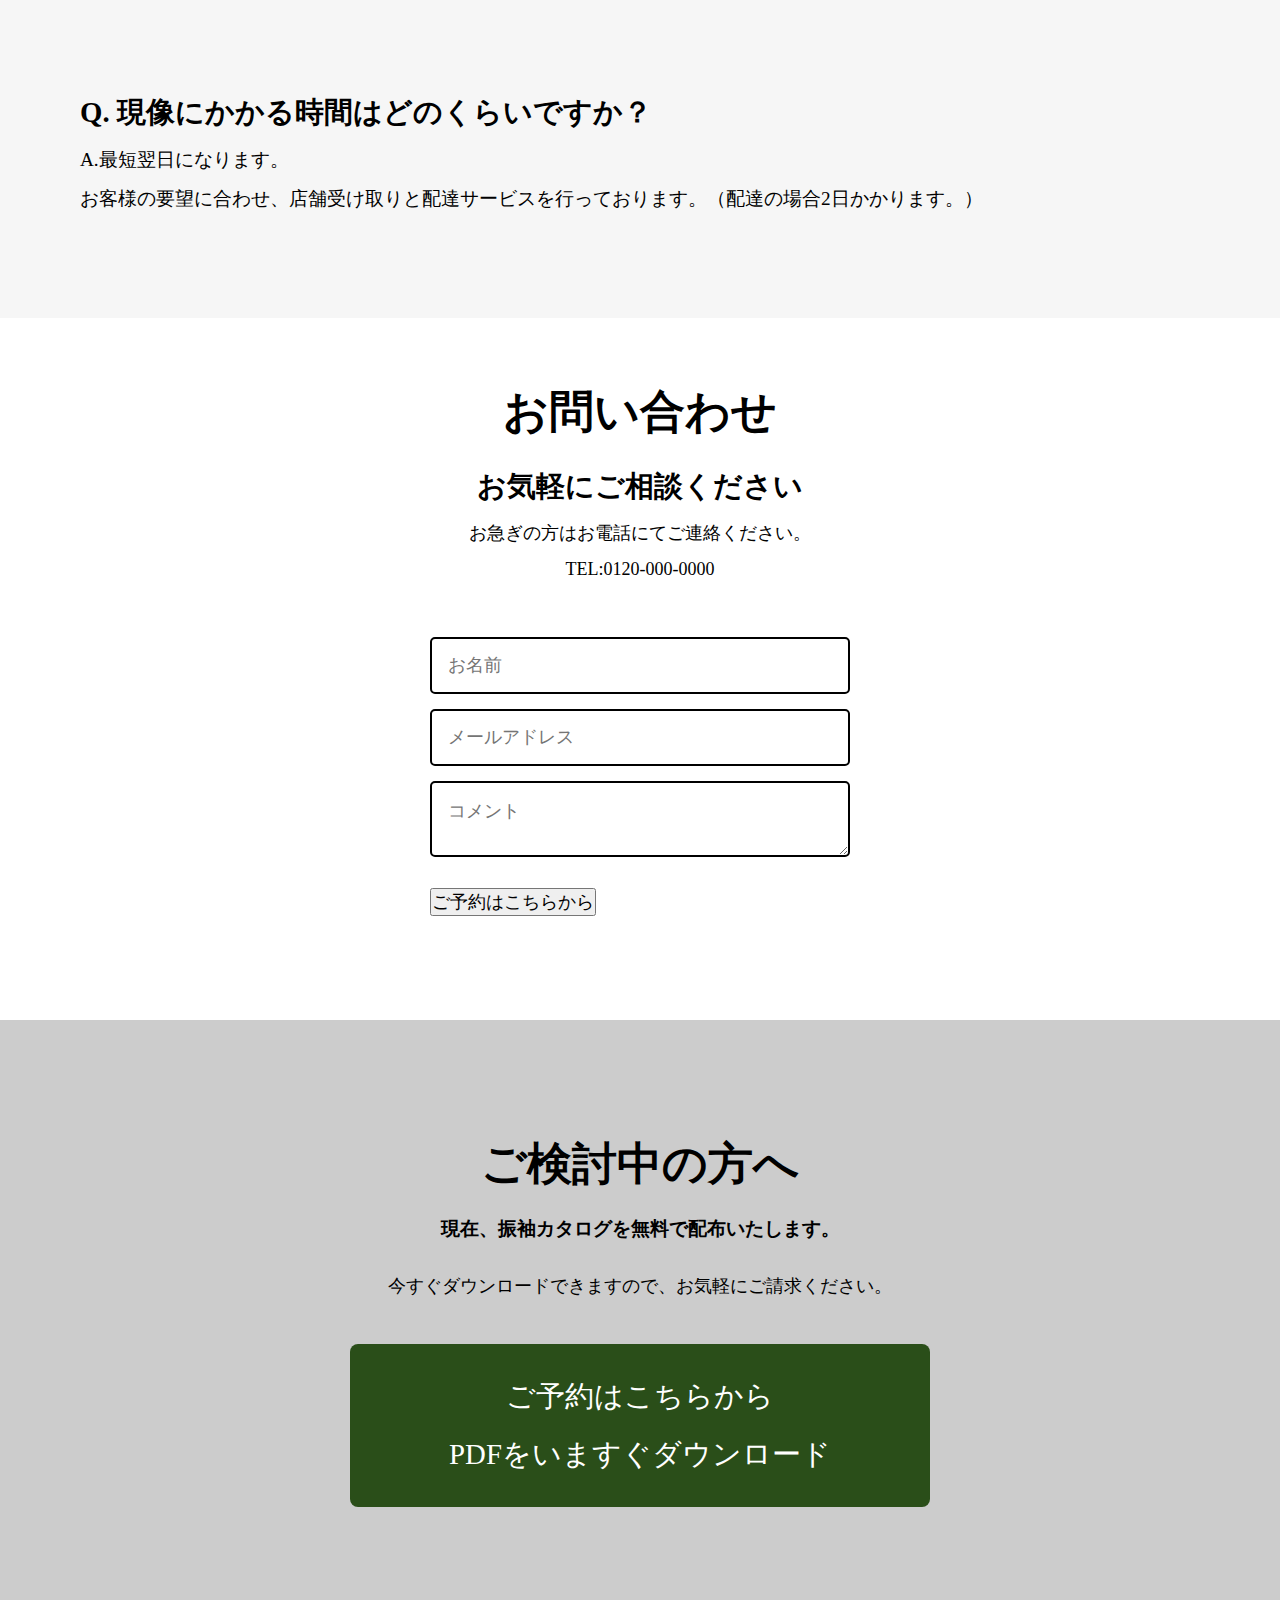
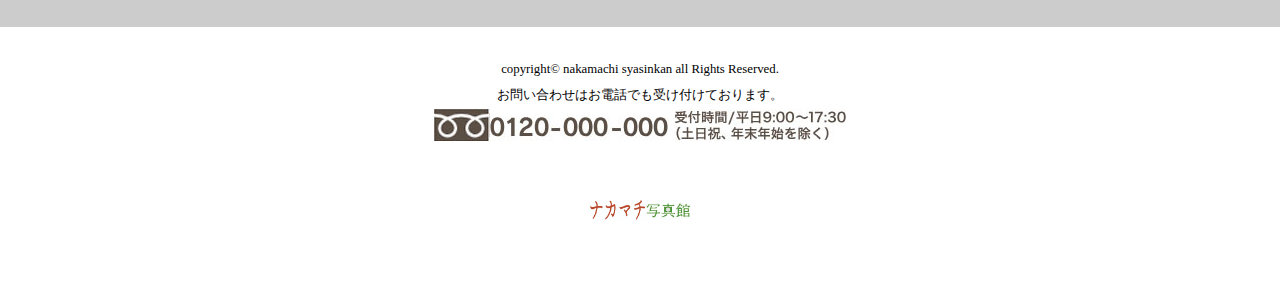
==== commit 38607a3a: "Add files via upload" ====
--- a/lp_tutor_kadai/index.html
+++ b/lp_tutor_kadai/index.html
@@ -5,7 +5,7 @@
 <title>振袖レンタルするなら「ナカマチ写真館」</title>
 <link href="css/style.css" rel="stylesheet" type="text/css">
 <meta name="vieport" content="width=device-width, intial-scale=1">
-<meta name="description" content="業界最安の家庭教師はクマデザイン">
+<meta name="description" content="振袖レンタルするなら「ナカマチ写真館」">
 </head>
 
 <body>
--- a/lp_tutor_kadai/css/style.css
+++ b/lp_tutor_kadai/css/style.css
@@ -31,8 +31,8 @@
 
 .mainlayer {position: relative; height: 580px;}
 .mainlayer .layer-txt {line-height: 1; font-size: 4.6rem; font-weight: bold; padding: 60px 30px;}
-.mainlayer .layer-bg {width: 1400px; height: 580px; background: url("../../../../../Documents/hp/ header.png") 
-no-repeat bottom right; position: absolute; z-index: -1;  right: 0; bottom: 0; }/*max-width→*/
+.mainlayer .layer-bg {width: 1400px; height: 580px; background: url("../images/header.png");
+no-repeat:bottom right; position: absolute; z-index: -1;  right: 0; bottom: 0; }/*max-width→*/
 .mainlayer .layer-btn {padding: 0px 30px;}
 .mainlayer .layer-btn p {font-size: 1.2rem; font-weight: bold;}
 /* スマホ用調整　*/
